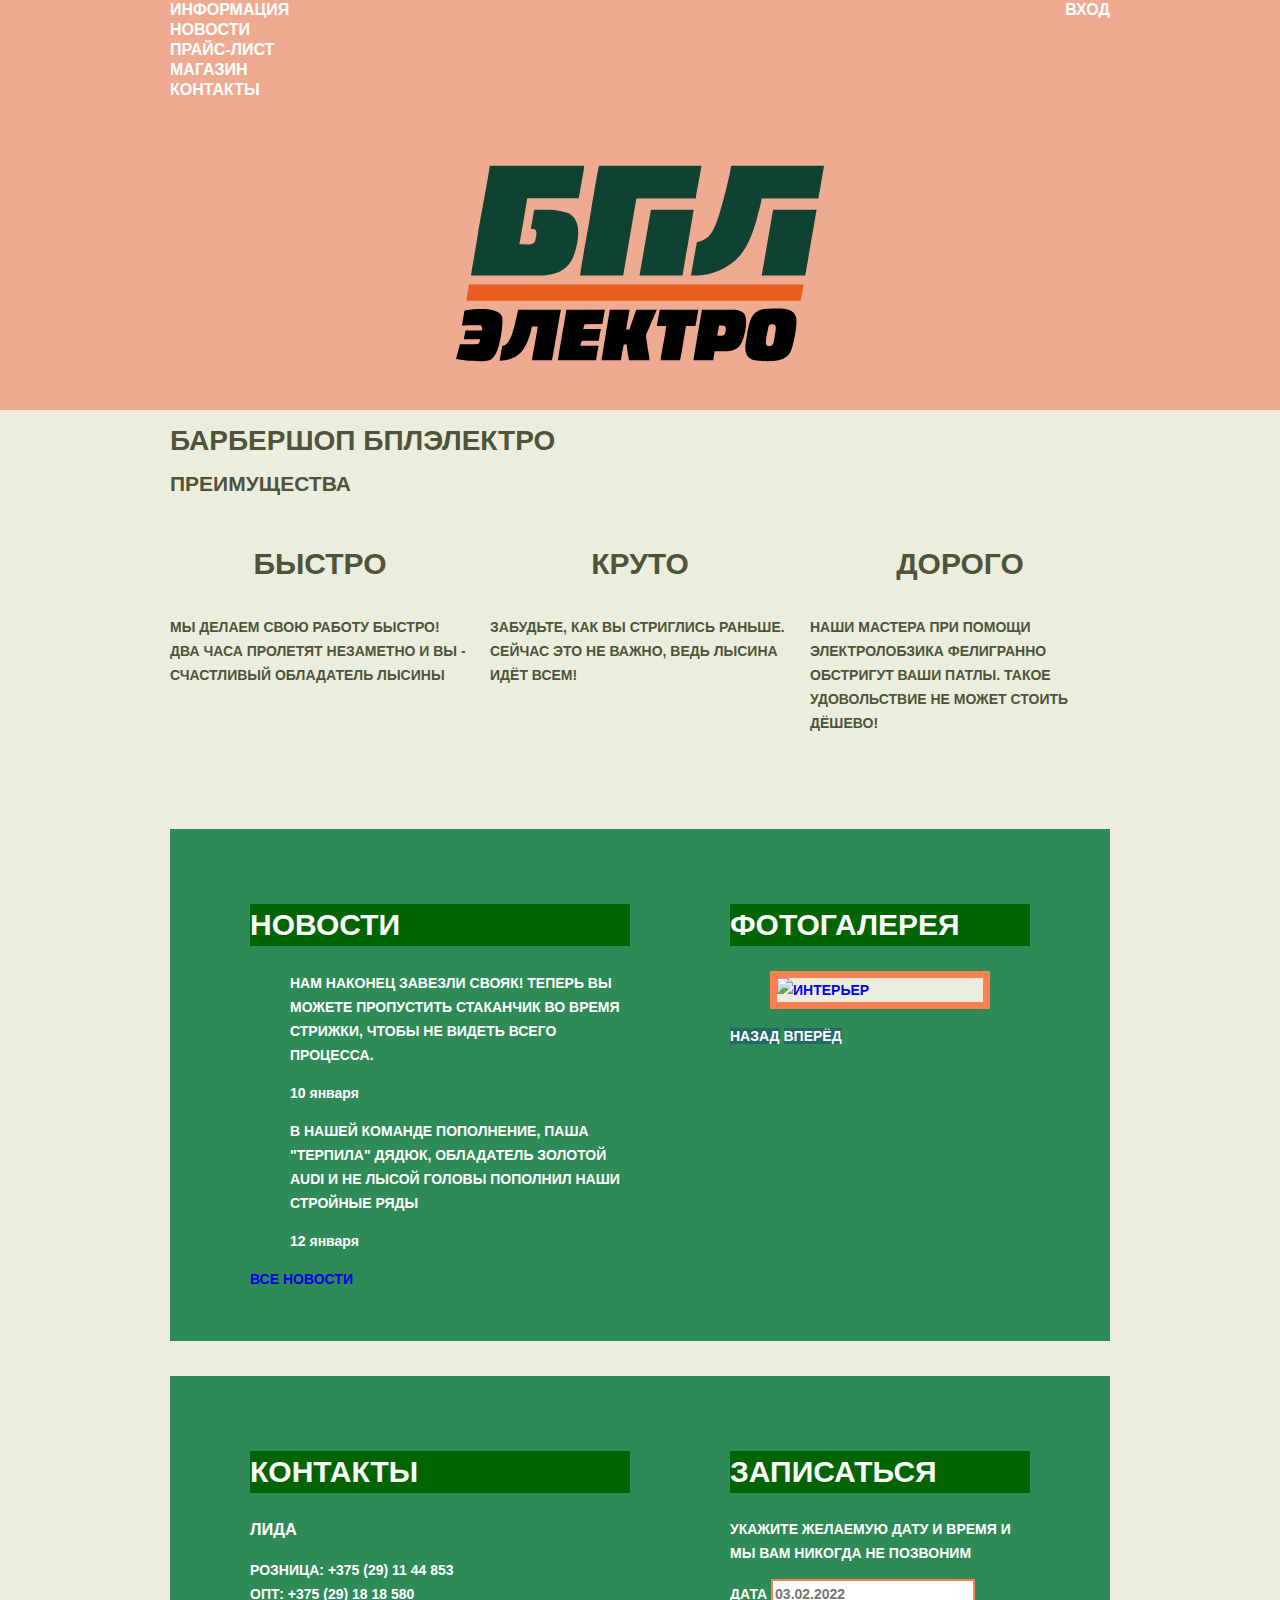
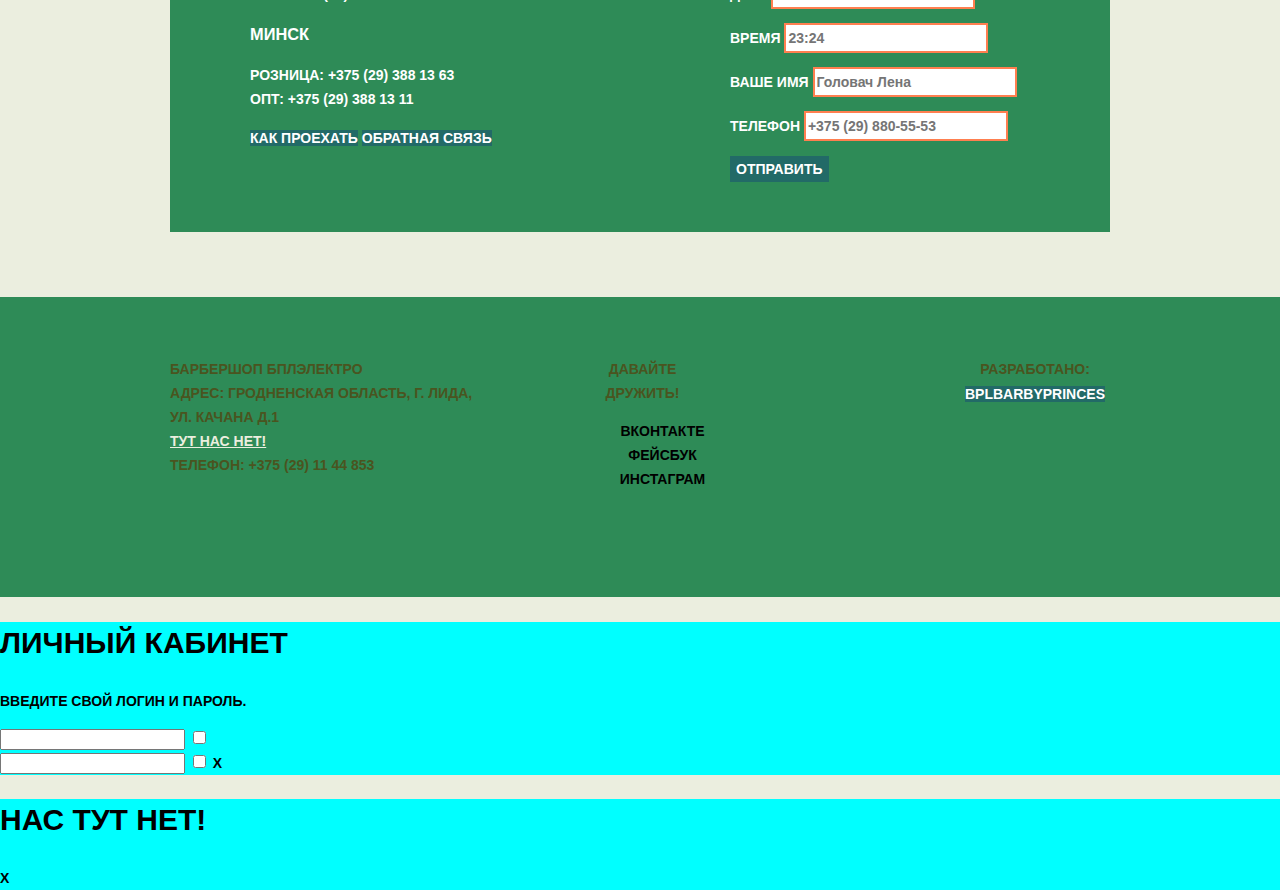
==== index.html @ 617c34a1 "Разместил объекты по сетке" ====
<!DOCTYPE html>
<html lang="en">
<head>
    <meta charset="UTF-8">
    <meta name="viewport" content="width=device-width, initial-scale=1, maximum-scale=1">
    <title>Барбершоп "БПЛэлектро"</title>
    <link rel="stylesheet" href="css/style.css">
</head>
<body>
  <header class="main-header">
   <nav class="main-navigation">
       <a class="main-header-logo">
           <img src="img/bpl_logo.svg" alt="Логотип барбершопа БПЛэлектро">
       </a>
       <div class="main-navigation-wrapper">
           <div class="container">
            <ul class="site-navigation">
           <li><a href="info.html">Информация</a></li>
           <li><a href="news.html">Новости</a></li>
           <li><a href="price.html">Прайс-лист</a></li>
           <li><a href="catalog.html">Магазин</a></li>
           <li><a href="contacts.html">Контакты</a></li>
       </ul>
            <ul class="user-navigation">
           <li class="login-link">
               <a class="login-link" href="login.html">Вход</a>
           </li>
       </ul>
           </div>
       </div>
   </nav>
  </header>
  <main class="container">

      <h1 class="visually-hidden">Барбершоп БПЛэлектро</h1>

      <section class="features">
          <h2 class="visually-hidden">Преимущества</h2>
          <ul   class="features-list">
              <li   class="feature-item">
                  <h3>Быстро</h3>
                  <p>Мы делаем свою работу быстро! Два часа пролетят незаметно и вы - счастливый обладатель
                  лысины</p>
              </li>
              <li class="feature-item">
                  <h3>Круто</h3>
                  <p>Забудьте, как вы стриглись раньше. Сейчас это не важно, ведь лысина идёт всем!</p>
              </li>
              <li class="feature-item">
                  <h3>Дорого</h3>
                  <p>Наши мастера при помощи электролобзика фелигранно обстригут ваши патлы.
                  Такое удовольствие не может стоить дёшево!</p>
              </li>
          </ul>
      </section>
      <div class="index-columns">
      <section class="news">
          <h2>Новости</h2>
          <ul class="news-list">
              <li class="news-item">
                 <p>Нам наконец завезли Свояк! Теперь вы можете пропустить стаканчик во
                  время стрижки, чтобы не видеть всего процесса.</p>
                  <time datetime="2022-01-10">10 января</time>
              </li>
              <li class="news-item">
                  <p>В нашей команде пополнение, Паша "Терпила" Дядюк, обладатель золотой Audi
                  и не лысой головы пополнил наши стройные ряды</p>
                  <time datetime="2022-01-12">12 января</time>
              </li>
          </ul>
          <a class="Button" href="news.html">Все новости</a>
      </section>
      <section class="gallery">
          <h2>Фотогалерея</h2>
          <figure class="gallery-content">
              <a href="#"><img src="img/studio.jpg" width="286" height="164" alt="Интерьер"></a>
          </figure>
          <span class="button gallery-button gallery-button-back">Назад</span>
          <span class="button gallery-button gallery-button-next">Вперёд</span>
      </section>
      </div>
      <div class="index-columns">
      <section class="contacts">
          <h2>Контакты</h2>
          <p>
          <h3>Лида</h3>
              Розница: +375 (29) 11 44 853<br>
              Опт: +375 (29) 18 18 580
          </p>
          <p>
          <h3>Минск</h3>
              Розница: +375 (29) 388 13 63<br>
              Опт: +375 (29) 388 13 11
          </p>
          <a class="button" href="map.html">Как проехать</a>
          <a class="button" href="contacts.html">Обратная связь</a>
      </section>
      <section class="appointment">
          <h2>Записаться</h2>
          <p class="appointment-info">Укажите желаемую дату и время и мы вам никогда не позвоним</p>
          <form class="appointment-form" action="https://echo.bplelektro.by" method="post">
              <p class="appointment-item">
                  <label for="appointment-date">Дата</label>
                  <input id="appointment-date" type="text" name="date" value="" placeholder="03.02.2022">
              </p>
              <p class="appointment-item">
                  <label for="appointment-time">Время</label>
                  <input id="appointment-time" type="text" name="time" value="" placeholder="23:24">
              </p>
              <p class="appointment-item">
                  <label for="appointment-name">Ваше имя</label>
                  <input id="appointment-name" type="text" name="name" value="" placeholder="Головач Лена">
              </p>
              <p class="appointment-phone">
                  <label for="appointment-phone">Телефон</label>
                  <input id="appointment-phone" type="tel" name="phone" value="" placeholder="+375 (29) 880-55-53">
              </p>
              <button class="button" type="submit">Отправить</button>
          </form>
      </section>
      </div>
  </main>
  <footer class="main-footer">
      <div class="container">
        <p class="footer-contacts">
          Барбершоп БПЛэлектро
          <br> Адрес: Гродненская область, г. Лида, ул. Качана д.1
          <br>
          <a href="map.html">Тут нас нет!</a>
          <br> Телефон: +375 (29) 11 44 853
      </p>
        <div class="footer-social">
          <b>Давайте дружить!</b>
          <ul>
              <li>
                  <a class="social-button" href="#">Вконтакте</a>
              </li>
              <li>
                  <a class="social-button" href="#">Фейсбук</a>
              </li>
              <li>
                  <a class="social-button" href="#">Инстаграм</a>
              </li>
          </ul>
      </div>
        <p class="footer-copyright">
          <b>Разработано:</b>
          <a class="button" href="https://bplelektro.by">BPLBarbyPrinces</a>
      </p>
      </div>
  </footer>

  <section class="modal modal-login">
      <h2>Личный кабинет</h2>
      <p>Введите свой логин и пароль.</p>
      <input class="login-form">
      <input type="checkbox"><br>
      <input class="login-form">
      <input type="checkbox">
      <span class="modal-close">x</span>

  </section>

  <section class="modal modal-map">
      <h2 class="visually-hidden">Нас тут нет!</h2>
      <span class="modal-close">x</span>
  </section>
</body>

</html>
---- css/style.css ----
/* #4F5439 #EBEEDF #C6D490 #4A5420 #96A16D */

body{
    background: #EBEEDF;
    width: 100%;
    margin: 0;
    padding: 0;
    line-height: 24px;
    font-weight: 700;
    font-family: "Monserat", sans-serif;
    font-size: 14px;
    text-transform: uppercase;
    color: #4F5439;
}
a{
    text-decoration: none;
}
.button{
    font:inherit;

    text-align: center;
    color: white;
    vertical-align: middle;
    text-transform: uppercase;

    background-color: #226a67;
    border: none;
}
.button:hover,
.button:focus,
.button:active{
    background-color: #a75358 ;
}
.main-navigation{
    font-size: 16px;
    line-height: 20px;
    color: white;
    background-color: #efab92;
}
.site-navigation,
.user-navigation{
    list-style: none;
}
.site-navigation a,
.user-navigation a{
color: white;
}

.site-navigation a:hover,
.site-navigation a:focus,
.user-navigation a:hover,
.user-navigation a:focus{
    background-color: #4A5420;
    color: white;
}

.features-list{
    list-style: none;
}

.feature-item h3{
    text-align: center;
}

.feature-item h3{
    font-size: 30px;
    line-height: 42px;
}
.index-columns{
    color: white;
    background-color: seagreen;
}

.index-columns h2 {
    background-color: darkgreen;
    font-size: 30px;
    line-height: 42px;
}
.news-list{
    list-style: none;
}

.news-item time{
    text-transform: none;
}

.gallery-content{
    background-color: #EBEEDF;
    border: 7px solid coral;
}

.appointment input{
    font: inherit;

    background-color: white;
    border: 2px solid coral;
}

.appointment-item input:focus{
    border-color: greenyellow;
}

.main-footer{
    color: #4A5420;
    background-color: seagreen;
}

.footer-contacts a{
    color: #EBEEDF;
    text-decoration: underline;
}
.footer-contacts a:hover,
.footer-contacts a:focus{
    text-decoration: none;
}

.footer-social{
    text-align: center;
}
.footer-social ul {
    list-style: none;
}
.social-button{
    color: black;
}
.footer-copyright{
    text-align: center;
}

.footer-copyright .button:hover,
.footer-copyright .button:focus{
    color: black;
    background-color: white;
}

.modal{
    color: black;
    background-color: aqua;
}
.modal h2{
    font-size: 30px;
    line-height: 42px;
}
.login-form input[type="text"],
.login-form input[type="password"]{
    font: inherit;
    color: black;
    text-transform: uppercase;
    background-color: #4A5420;
    border: 2px solid #a75358;
}
.login-form input:focus{
    border-color: #a75358;
}
.inner-page{
    color: #226a67;
    background-color: darkseagreen;
}
.page-title {
    font-size: 30px;
    line-height: 42px;
}
.breadcrumbs{
    list-style: none;
}
.breadcrumbs a{
    color: #a75358;
}

.breadcrumbs a:hover,
.breadcrumbs a:focus {
    text-decoration: underline;
}

.breadcrumbs-current{
    color: orange;
}
.filter fieldset{
    border: none;
}
.filter legend{
    font-size: 22px;
    line-height: 30px;
}
.filter ul{
    list-style: none;
    line-height: 18px;
}
.filter-input:hover + label,
.filter-input:focus +label {
    color: coral;
}

.filter-input:disabled + label{
    color: #e6e6e6;
    opacity: 0.5;
}
.catalog-list{
    list-style: none;
}
.catalog-item{
    background-color: orange;
    box-shadow: 0 0 10px rgba(0,0,0,0.1);
}
.catalog-item:hover{
    box-shadow: 0 0 10px rgba(0,0,0,0.2);
}
.catalog-item a{
    color: #EBEEDF;
}
.catalog-item h3{
    font-size: 14px;
    line-height: 18px;
}
.catalog-category{
    text-transform: none;
}
.catalog-item-price b{
    font-size: 14px;
    line-height: 20px;
    text-align: center;
    background-color: #eeeeee;
}
.catalog-item-price .button{
    line-height: 20px;
}
.pagination-list{
    list-style: none;
}
.pagination-item a{
    color: black;
    background-color: orange;
}
.pagination-item a:hover,
.pagination-item a:focus,
.pagination-item a:active{
    background-color: black;
    color: #eeeeee;
}
.pagination-item-current a{
    color: #eeeeee;
    background-color: #226a67;
}
.pagination-item-current a:hover,
.pagination-item-current a:focus,
.pagination-item-current a:active{
    color: white;
    background-color: orange;
}

.product-photo-preview{
    list-style: none;
}
.product-photo-preview li,
.product-photo-full{
    box-shadow: 0 0 10px 2px rgba(0,0,0,0.1);
}
.product-article{
    text-align: right;
}
.product-price b{
    line-height: 20px;
    text-align: center;
    background-color: #226a67;
    color: white;
}
.product-info h3{
    font-size: 24px;
    line-height: 30px;
}
.product-info ul{
    list-style: none;
}

/* Сеточные стили */
.main-header-logo{
    order: 2;
    width: 368px;
    height: 250px;
    /*display: block;*/
}

.site-navigation{
    margin:0;
    padding: 0;
    list-style: none;
    min-height: 70px;
}
.user-navigation{
    margin:0;
    padding: 0;
    list-style: none;
    min-height: 70px;
}
.main-navigation{
    display: flex;
    flex-direction: column;
    align-items: center;
}
.main-navigation-wrapper{
    width: 100%;
    margin-bottom: 60px;
    min-height: 70px;
    background-color: black;
    background-color: transparent;
}
.container{
    width: 940px;
    margin: 0 auto;
    padding: 0 10px;
}
.main-navigation-wrapper .container{
    display: flex;
    justify-content: space-between;
}
.features-list{
    display: flex;
    justify-content: space-between;
    margin: 0;
    padding: 0;

    min-height: 170px;
}
.feature-item{
    width: 300px;

    min-height: 170px;
}
.features{
    margin-bottom: 80px;
}
.index-columns{
    display: flex;
    justify-content: space-between;
    padding: 50px 80px;
    margin-bottom: 35px;
}
.news{
    width: 380px;

    min-height: 315px;
}
.gallery{
    width: 300px;
    min-height: 315px;
}
.contacts{
    width: 380px;
    min-height: 295px;
}
.appointment{
    width: 300px;
    min-height: 340px;
}
.main-footer{
    padding: 60px 0;
    margin-top: 65px;
    min-height: 180px;
}
.main-footer .container{
    display: flex;
}
.footer-contacts{
    width: 320px;
    margin: 0;
    min-height: 100px;
    margin-right: 80px;
}
.footer-social{
    width: 145px;
    min-height: 100px;
}
.footer-copyright{
    width: 150px;
    margin: 0;
    margin-left: auto;
    min-height: 100px;
}
/*Каталог*/
.inner-page .main-header{
    margin-bottom: 50px;
    background-color: #efab92;
    min-height: 70px;
}
.inner-page .main-navigation{
    align-items: flex-start;
    flex-direction: row;
    min-height: 70px;
}
.inner-page .user-navigation{
    margin-left: auto;
}
.inner-page .main-header-logo{
    order: 0;
    width: 111px;
    height: 24px;
    padding: 23px 20px;
}
.page-title{
    margin: 0;
    margin-bottom: 15px;
    padding: 0;

    min-height: 42px;
}
.breadcrumbs{
    padding: 0;
    margin: 0;
    margin-bottom: 50px;

    min-height: 24px;
}
.filters{
    width: 180px;
    min-height: 687px;
}
.catalog{
    width: 700px;
}

/*Карточка товара*/
.inner-page{

}
.product-photos{
    width: 400px;
    min-height: 677px;
}

.product-info{
    width: 390px;
    min-height: 667px;
}
.catalog-columns{
    display: flex;
    justify-content: space-between;
}
.catalog-item{
    width: 220px;
    margin-bottom:20px;
    margin-right: 20px;
    min-height: 285px;
    box-shadow: inset 0 0 0 2px purple;
}
.catalog-item:nth-child(3n){
    margin-right: 0;
}
.catalog-list{
    display: flex;
    flex-wrap: wrap;
    padding: 0;
    margin: 0;
    margin-bottom: 25px;
    list-style: none;
}
.pagination-list{
    padding: 0;
    margin: 0;
    list-style: none;
    min-height: 47px;
}
.inner-page .main-footer{
    margin-top: 45px;
}
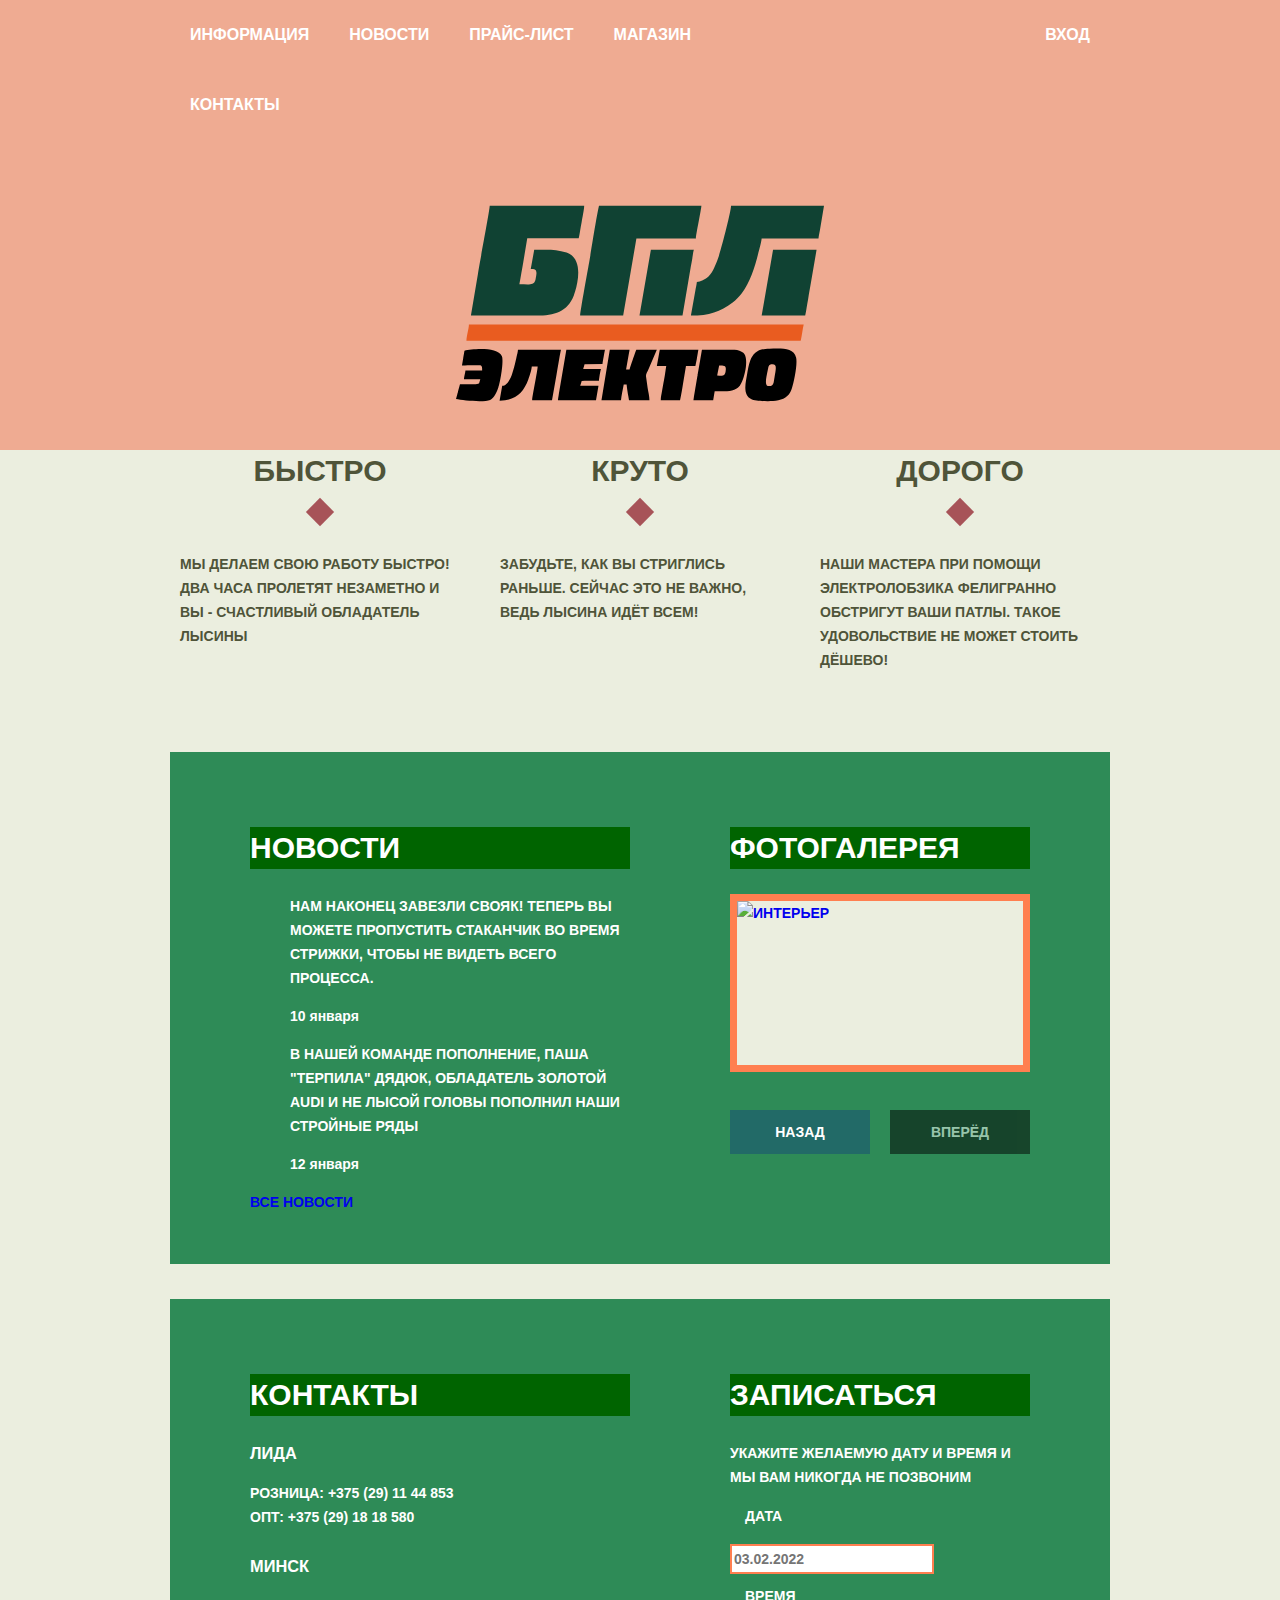
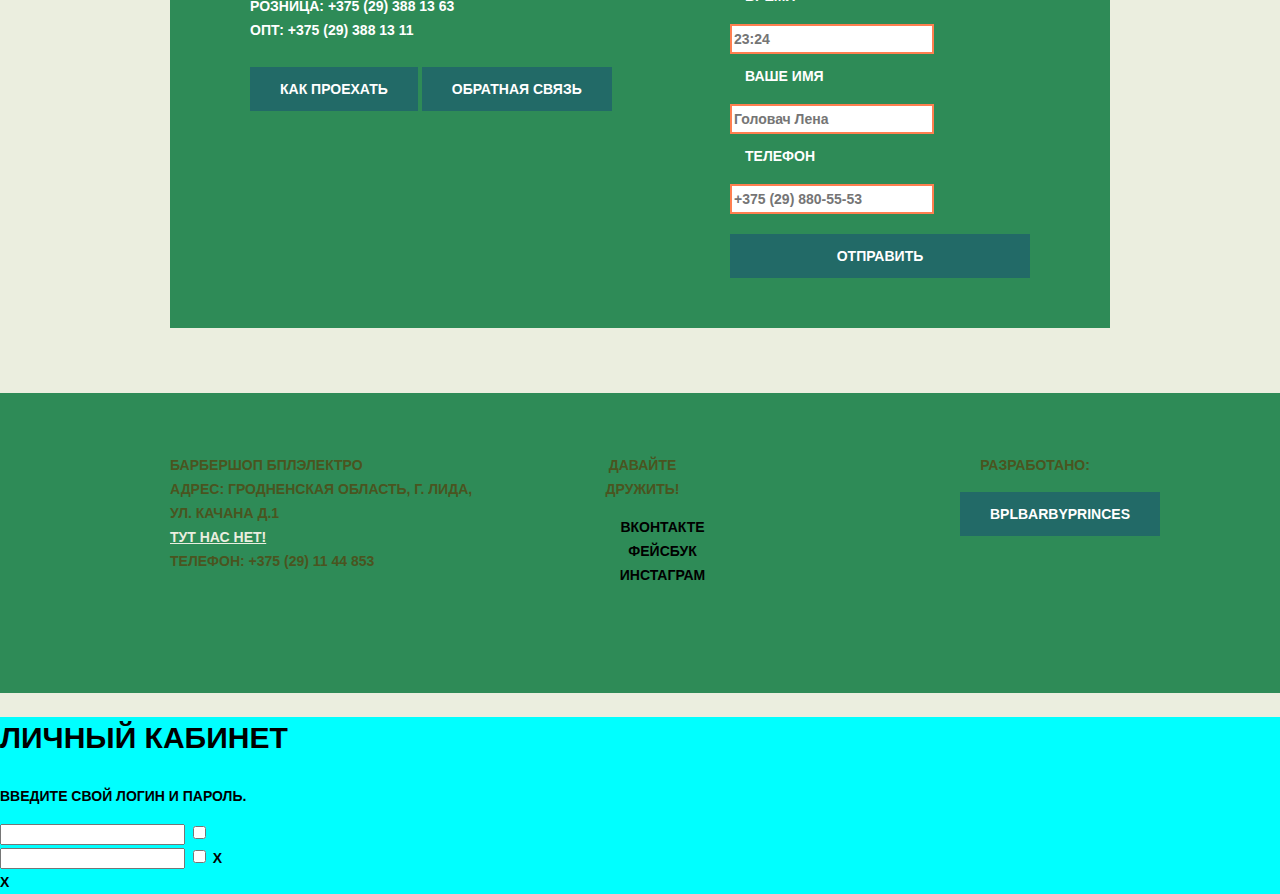
==== commit 90807fd2: "Доработал главную страницу" ====
--- a/index.html
+++ b/index.html
@@ -72,11 +72,13 @@
       </section>
       <section class="gallery">
           <h2>Фотогалерея</h2>
+          <div class="gallery-container">
           <figure class="gallery-content">
               <a href="#"><img src="img/studio.jpg" width="286" height="164" alt="Интерьер"></a>
           </figure>
-          <span class="button gallery-button gallery-button-back">Назад</span>
-          <span class="button gallery-button gallery-button-next">Вперёд</span>
+          <button class="button gallery-button gallery-button-back">Назад</button>
+          <button class="button gallery-button gallery-button-next" disabled>Вперёд</button>
+          </div>
       </section>
       </div>
       <div class="index-columns">
@@ -111,7 +113,7 @@
                   <label for="appointment-name">Ваше имя</label>
                   <input id="appointment-name" type="text" name="name" value="" placeholder="Головач Лена">
               </p>
-              <p class="appointment-phone">
+              <p class="appointment-item">
                   <label for="appointment-phone">Телефон</label>
                   <input id="appointment-phone" type="tel" name="phone" value="" placeholder="+375 (29) 880-55-53">
               </p>
--- a/css/style.css
+++ b/css/style.css
@@ -16,8 +16,10 @@
     text-decoration: none;
 }
 .button{
+    display: inline-block;
+    margin-right: 16px;
+    padding: 10px 30px;
     font:inherit;
-
     text-align: center;
     color: white;
     vertical-align: middle;
@@ -25,6 +27,12 @@
 
     background-color: #226a67;
     border: none;
+}
+.button.disabled,
+.button:disabled{
+    cursor: default;
+    opacity: 0.5;
+    background-color: black;
 }
 .button:hover,
 .button:focus,
@@ -41,8 +49,20 @@
 .user-navigation{
     list-style: none;
 }
+.site-navigation{
+    display: flex;
+    flex-wrap: wrap;
+    width: 620px;
+}
+.user-navigation{
+    display: flex;
+    max-width: 140px;
+}
 .site-navigation a,
 .user-navigation a{
+    display: block;
+    padding: 25px 20px;
+    vertical-align: middle;
 color: white;
 }
 
@@ -63,8 +83,25 @@
 }
 
 .feature-item h3{
+    position: relative;
+    margin: 0;
+    margin-bottom: 60px;
     font-size: 30px;
     line-height: 42px;
+}
+.feature-item h3::after{
+    content: "";
+    position: absolute;
+    bottom: -30px;
+    left: 50%;
+    width: 20px;
+    height: 20px;
+    margin-left: -10px;
+    background-color: #a75358;
+    transform: rotate(45deg);
+}
+.feature-item p{
+    margin: 0 10px;
 }
 .index-columns{
     color: white;
@@ -83,11 +120,31 @@
 .news-item time{
     text-transform: none;
 }
-
+.gallery-container{
+    position: relative;
+    height: 260px;
+}
 .gallery-content{
+    width: 286px;
+    height: 164px;
+    margin: 0;
     background-color: #EBEEDF;
     border: 7px solid coral;
 }
+.gallery-button{
+    box-sizing: border-box;
+    position: absolute;
+    bottom: 0;
+    width: 140px;
+    margin: 0;
+}
+.gallery-button-back{
+    left: 0;
+}
+.gallery-button-next{
+    right: 0;
+}
+
 
 .appointment input{
     font: inherit;
@@ -289,6 +346,7 @@
 .user-navigation{
     margin:0;
     padding: 0;
+    display: flex;
     list-style: none;
     min-height: 70px;
 }
@@ -296,6 +354,11 @@
     display: flex;
     flex-direction: column;
     align-items: center;
+}
+.site-navigation a,
+.user-navigation a{
+
+    color: white;
 }
 .main-navigation-wrapper{
     width: 100%;
@@ -348,9 +411,44 @@
     width: 380px;
     min-height: 295px;
 }
+.contacts p{
+    margin: 0;
+    margin-bottom: 25px;
+}
+.contacts .button{
+    margin: 0;
+}
 .appointment{
     width: 300px;
     min-height: 340px;
+}
+.appointment-info{
+    margin: 0;
+    margin-bottom: 15px;
+}
+.appointment-form{
+    display: flex;
+    flex-wrap: wrap;
+    justify-content: space-between;
+}
+.appointment-item{
+    width: 150px;
+    margin: 0;
+    margin-right: 5px;
+    margin-bottom: 10px;
+}
+.appointment-item label{
+    display: block;
+    margin-bottom:  9px;
+    margin-left: 15px;
+    padding-right: 15px;
+    padding-bottom: 7px;
+}
+.appointment .button{
+    display: block;
+    width: 100%;
+    margin-top: 10px;
+    margin-right: 0;
 }
 .main-footer{
     padding: 60px 0;
@@ -376,6 +474,11 @@
     margin-left: auto;
     min-height: 100px;
 }
+.footer-copyright b{
+    display: block;
+    margin-bottom: 15px;
+}
+
 /*Каталог*/
 .inner-page .main-header{
     margin-bottom: 50px;
@@ -462,3 +565,18 @@
 .inner-page .main-footer{
     margin-top: 45px;
 }
+.visually-hidden:not(:focus):not(:active),
+input[type="checkbox"].visually-hidden,
+input[type="radio"].visually-hidden{
+    position: absolute;
+
+    width: 1px;
+    height: 1px;
+    margin: -1px;
+    border: 0;
+    padding: 0;
+
+    clip-path: inset(100%);
+    clip: rect(0 0 0 0);
+    overflow: hidden;
+}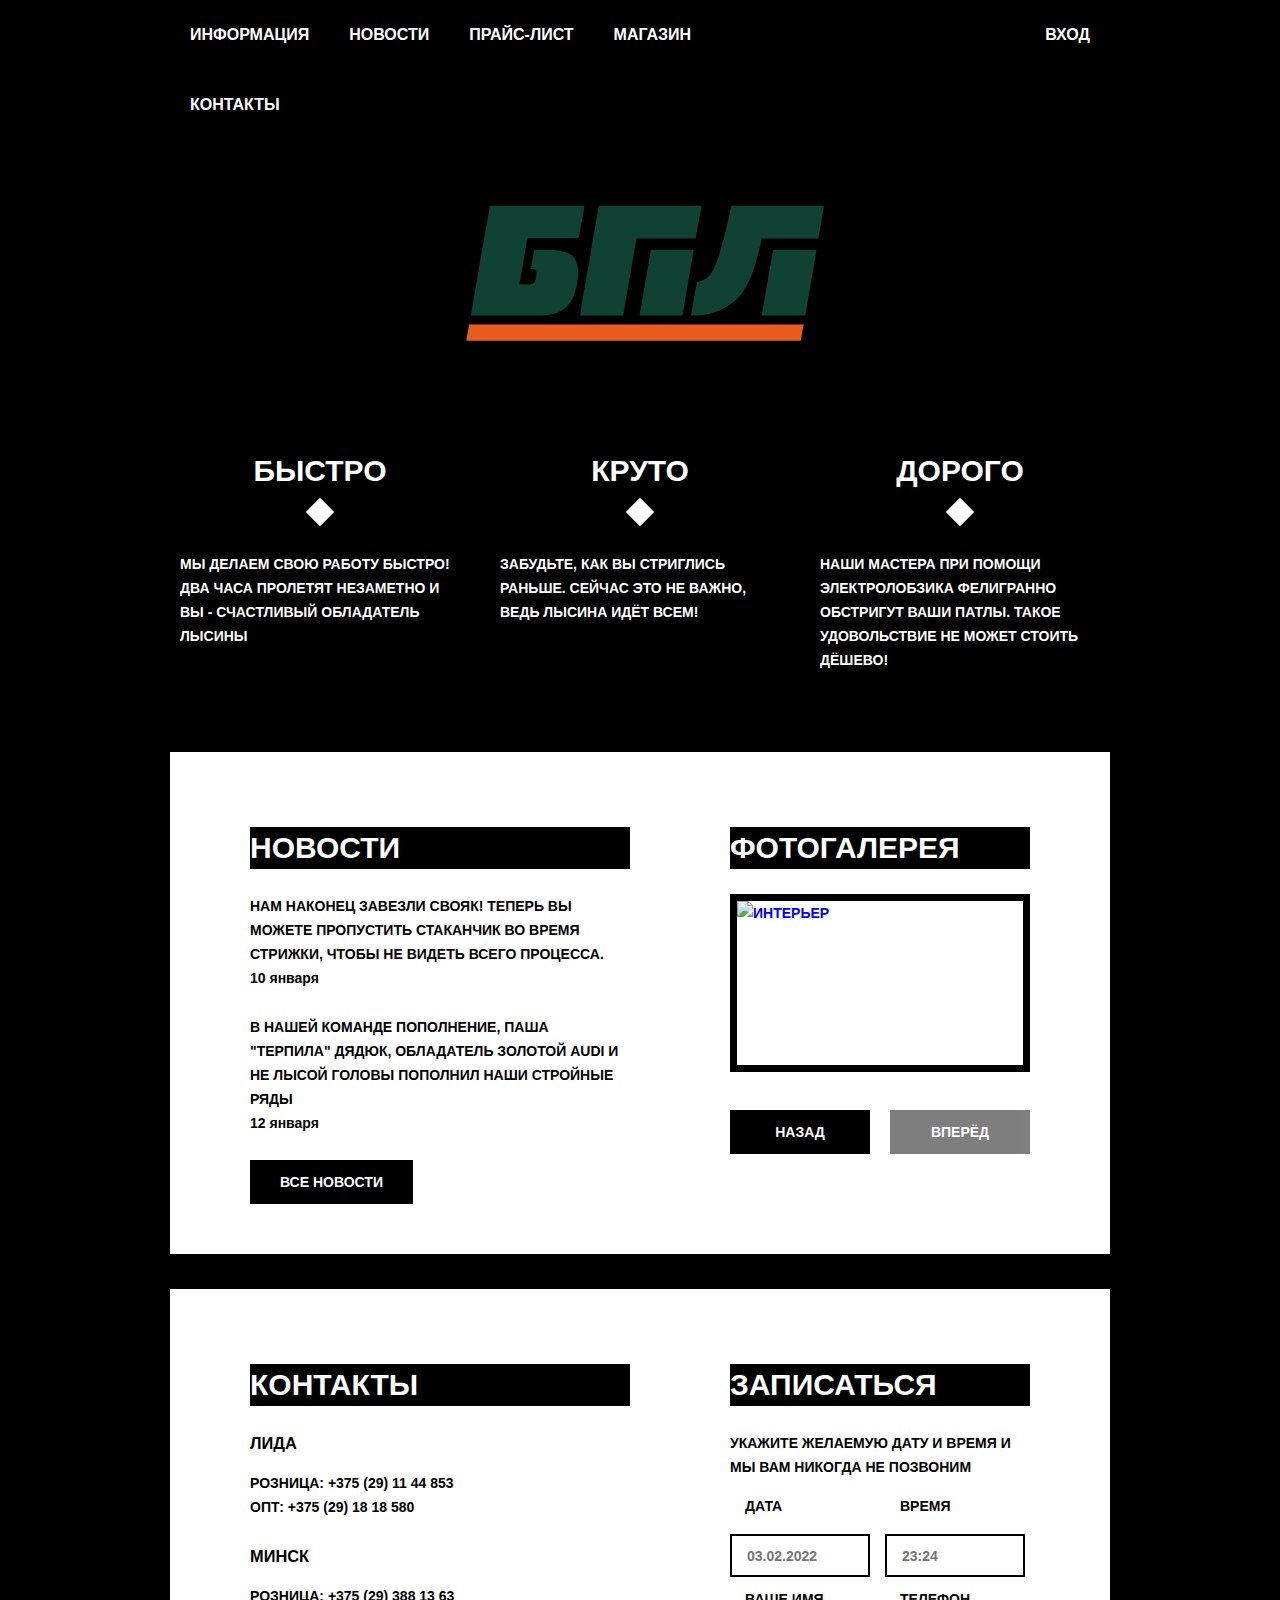
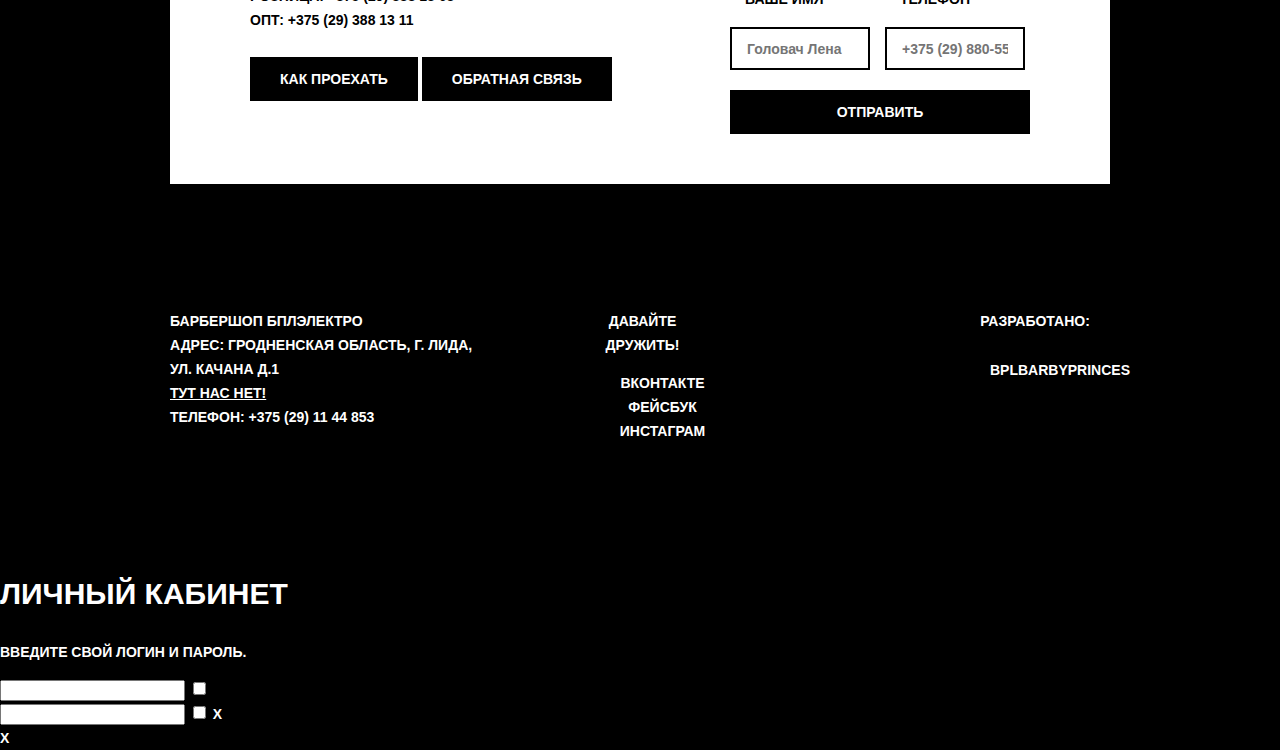
==== commit 0f43462c: "Доработал декорации страниц. Изменил цвета. Нашёл некоторые косяки в коде и исправил их" ====
--- a/index.html
+++ b/index.html
@@ -68,7 +68,7 @@
                   <time datetime="2022-01-12">12 января</time>
               </li>
           </ul>
-          <a class="Button" href="news.html">Все новости</a>
+          <a class="button" href="news.html">Все новости</a>
       </section>
       <section class="gallery">
           <h2>Фотогалерея</h2>
--- a/css/style.css
+++ b/css/style.css
@@ -1,7 +1,7 @@
 /* #4F5439 #EBEEDF #C6D490 #4A5420 #96A16D */
 
 body{
-    background: #EBEEDF;
+    background: black;
     width: 100%;
     margin: 0;
     padding: 0;
@@ -10,7 +10,7 @@
     font-family: "Monserat", sans-serif;
     font-size: 14px;
     text-transform: uppercase;
-    color: #4F5439;
+    color: black;
 }
 a{
     text-decoration: none;
@@ -25,7 +25,7 @@
     vertical-align: middle;
     text-transform: uppercase;
 
-    background-color: #226a67;
+    background-color: black;
     border: none;
 }
 .button.disabled,
@@ -37,13 +37,14 @@
 .button:hover,
 .button:focus,
 .button:active{
-    background-color: #a75358 ;
+    background-color: saddlebrown ;
+    color: white;
 }
 .main-navigation{
     font-size: 16px;
     line-height: 20px;
     color: white;
-    background-color: #efab92;
+    background-color: black;
 }
 .site-navigation,
 .user-navigation{
@@ -70,7 +71,7 @@
 .site-navigation a:focus,
 .user-navigation a:hover,
 .user-navigation a:focus{
-    background-color: #4A5420;
+    background-color: black;
     color: white;
 }
 
@@ -88,6 +89,7 @@
     margin-bottom: 60px;
     font-size: 30px;
     line-height: 42px;
+    color: white;
 }
 .feature-item h3::after{
     content: "";
@@ -97,26 +99,38 @@
     width: 20px;
     height: 20px;
     margin-left: -10px;
-    background-color: #a75358;
+    background-color: white;
     transform: rotate(45deg);
 }
 .feature-item p{
     margin: 0 10px;
+    color: white;
 }
 .index-columns{
     color: white;
-    background-color: seagreen;
+    background-color: white;
 }
 
 .index-columns h2 {
-    background-color: darkgreen;
+    background-color: black;
+    color: white;
     font-size: 30px;
     line-height: 42px;
 }
 .news-list{
-    list-style: none;
-}
-
+    margin: 0;
+    margin-bottom: 25px;
+    padding: 0;
+    list-style: none;
+}
+
+.news-item {
+    margin-bottom: 25px;
+}
+.news-item p{
+    margin: 0;
+    color: black;
+}
 .news-item time{
     text-transform: none;
 }
@@ -128,8 +142,8 @@
     width: 286px;
     height: 164px;
     margin: 0;
-    background-color: #EBEEDF;
-    border: 7px solid coral;
+    background-color: white;
+    border: 7px solid black;
 }
 .gallery-button{
     box-sizing: border-box;
@@ -150,20 +164,20 @@
     font: inherit;
 
     background-color: white;
-    border: 2px solid coral;
+    border: 2px solid black;
 }
 
 .appointment-item input:focus{
-    border-color: greenyellow;
+    border-color: black;
 }
 
 .main-footer{
-    color: #4A5420;
-    background-color: seagreen;
+    color: white;
+    background-color: black;
 }
 
 .footer-contacts a{
-    color: #EBEEDF;
+    color: white;
     text-decoration: underline;
 }
 .footer-contacts a:hover,
@@ -178,7 +192,7 @@
     list-style: none;
 }
 .social-button{
-    color: black;
+    color: white;
 }
 .footer-copyright{
     text-align: center;
@@ -191,8 +205,8 @@
 }
 
 .modal{
-    color: black;
-    background-color: aqua;
+    color: white;
+    background-color: black;
 }
 .modal h2{
     font-size: 30px;
@@ -203,15 +217,15 @@
     font: inherit;
     color: black;
     text-transform: uppercase;
-    background-color: #4A5420;
-    border: 2px solid #a75358;
+    background-color: white;
+    border: 2px solid white;
 }
 .login-form input:focus{
     border-color: #a75358;
 }
 .inner-page{
-    color: #226a67;
-    background-color: darkseagreen;
+    color: white;
+    background-color: white;
 }
 .page-title {
     font-size: 30px;
@@ -221,7 +235,7 @@
     list-style: none;
 }
 .breadcrumbs a{
-    color: #a75358;
+    color: black;
 }
 
 .breadcrumbs a:hover,
@@ -230,7 +244,8 @@
 }
 
 .breadcrumbs-current{
-    color: orange;
+    color: black;
+    font-weight: 800;
 }
 .filter fieldset{
     border: none;
@@ -238,6 +253,7 @@
 .filter legend{
     font-size: 22px;
     line-height: 30px;
+    color: black;
 }
 .filter ul{
     list-style: none;
@@ -245,48 +261,85 @@
 }
 .filter-input:hover + label,
 .filter-input:focus +label {
-    color: coral;
+    color: white;
+    background-color: black;
 }
 
 .filter-input:disabled + label{
-    color: #e6e6e6;
+    color: black;
     opacity: 0.5;
 }
 .catalog-list{
     list-style: none;
 }
 .catalog-item{
-    background-color: orange;
-    box-shadow: 0 0 10px rgba(0,0,0,0.1);
+    background-color: white;
+    box-shadow: 0 0 10px rgba(0,0,0,0.3);
 }
 .catalog-item:hover{
-    box-shadow: 0 0 10px rgba(0,0,0,0.2);
+    box-shadow: 0 0 10px rgba(0,0,0,0.4);
 }
 .catalog-item a{
-    color: #EBEEDF;
+    display: flex;
+    flex-direction: column;
+    color: black;
+
 }
 .catalog-item h3{
+    order: 1;
     font-size: 14px;
     line-height: 18px;
 }
 .catalog-category{
+    display: block;
     text-transform: none;
 }
+.catalog-item-image{
+    width: 220px;
+    height: 165px;
+    margin: 0;
+}
+.catalog-item-price{
+    display: flex;
+    margin: 15px;
+    margin-top: 0;
+}
 .catalog-item-price b{
+    width: 112px;
+    padding: 13px 25px 11px;
     font-size: 14px;
     line-height: 20px;
     text-align: center;
-    background-color: #eeeeee;
+    background-color: black;
 }
 .catalog-item-price .button{
+    width: 50px;
+    padding: 13px 18px 11px;
+    margin-right: 0;
     line-height: 20px;
+    color: white;
+}
+.catalog-item-price .button:hover{
+    color: black;
 }
 .pagination-list{
-    list-style: none;
+    display: flex;
+    flex-wrap: wrap;
+    list-style: none;
+    padding: 0;
+    margin: 0;
+}
+.pagination-item{
+    margin-right: 5px;
+}
+.pagination-item:last-child{
+    margin-right: 0;
 }
 .pagination-item a{
-    color: black;
-    background-color: orange;
+    display: block;
+    padding: 10px 19px;
+    color: white;
+    background-color: black;
 }
 .pagination-item a:hover,
 .pagination-item a:focus,
@@ -295,14 +348,15 @@
     color: #eeeeee;
 }
 .pagination-item-current a{
-    color: #eeeeee;
-    background-color: #226a67;
+    color: black;
+    background-color: white;
+    border: 2px solid black;
 }
 .pagination-item-current a:hover,
 .pagination-item-current a:focus,
 .pagination-item-current a:active{
     color: white;
-    background-color: orange;
+    background-color: black;
 }
 
 .product-photo-preview{
@@ -318,8 +372,8 @@
 .product-price b{
     line-height: 20px;
     text-align: center;
-    background-color: #226a67;
-    color: white;
+    background-color: black;
+    color: black;
 }
 .product-info h3{
     font-size: 24px;
@@ -364,7 +418,7 @@
     width: 100%;
     margin-bottom: 60px;
     min-height: 70px;
-    background-color: black;
+    background-color: white;
     background-color: transparent;
 }
 .container{
@@ -397,6 +451,7 @@
     justify-content: space-between;
     padding: 50px 80px;
     margin-bottom: 35px;
+    color: black;
 }
 .news{
     width: 380px;
@@ -432,10 +487,15 @@
     justify-content: space-between;
 }
 .appointment-item{
-    width: 150px;
+    width: 140px;
     margin: 0;
     margin-right: 5px;
     margin-bottom: 10px;
+}
+.appointment-item input{
+    box-sizing: border-box;
+    width: 140px;
+    padding:8px 15px 7px 15px;
 }
 .appointment-item label{
     display: block;
@@ -482,7 +542,7 @@
 /*Каталог*/
 .inner-page .main-header{
     margin-bottom: 50px;
-    background-color: #efab92;
+    background-color: white;
     min-height: 70px;
 }
 .inner-page .main-navigation{
@@ -503,28 +563,148 @@
     margin: 0;
     margin-bottom: 15px;
     padding: 0;
-
+    color: black;
     min-height: 42px;
 }
 .breadcrumbs{
+    display:flex;
+    justify-content: flex-start;
+    flex-wrap: wrap;
     padding: 0;
     margin: 0;
     margin-bottom: 50px;
 
     min-height: 24px;
+}
+.breadcrumbs li{
+    position: relative;
+    margin-right: 42px;
+}
+.breadcrumbs li::after{
+    content: "";
+
+    position: absolute;
+    top: 7px;
+    right: -25px;
+    width: 8px;
+    height: 8px;
+    background-color: black;
+
+    transform: rotate(45deg);
+}
+.breadcrumbs li:last-child{
+    margin-right: 0;
+}
+.breadcrumbs-current::after{
+    display: none;
 }
 .filters{
     width: 180px;
     min-height: 687px;
 }
+.filter fieldset{
+    padding: 0;
+    margin: 0;
+    margin-bottom: 30px;
+    border: none;
+}
+.filter fieldset:first-child{
+    margin-bottom: 35px;
+}
+.filter legend{
+    margin-bottom: 26px;
+    font-size: 24px;
+    line-height: 30px;
+}
+.filter ul{
+    padding: 0;
+    margin: 0;
+    list-style: none;
+    line-height: 18px;
+}
 .catalog{
     width: 700px;
 }
+.catalog-item a{
+    color: black;
+}
+
+.filter-option{
+    margin-bottom: 19px;
+    margin-left: 45px;
+}
+.filter-option label{
+    position: relative;
+    display: block;
+    cursor: pointer;
+    user-select: none;
+    color: black;
+}
+.filter-input-checkbox + label::before{
+    content: "";
+    position: absolute;
+
+    left: -42px;
+    top: 0;
+    width: 16px;
+    height: 16px;
+
+    border: 2px solid black;
+}
+.filter-input-checkbox:checked + label:after{
+    content: "";
+    position: absolute;
+    top: 4px;
+    left: -38px;
+    width: 12px;
+    height: 12px;
+    background-color: black;
+}
+.filter-input-radio + label::before{
+    content: "" ;
+    position: absolute;
+    left: -42px;
+    top: -1px;
+    width: 16px;
+    height: 16px;
+    border: 2px solid black;
+    border-radius: 50%;
+}
+.filter-input-radio + label::after{
+    content: "";
+    position: absolute;
+    top: 5px;
+    left: -36px;
+    width: 8px;
+    height: 8px;
+    background-color: black;
+    border-radius: 50%;
+}
 
 /*Карточка товара*/
 .inner-page{
 
 }
+.product-photo-preview{
+    display: flex;
+    padding: 0;
+    margin: 0;
+}
+.product-photo-preview li{
+    width: 140px;
+    height: 149px;
+    margin-left: 20px;
+}
+.product-photo-preview li:nth-child(3n){
+    margin-right: 0;
+}
+.product-photo-full{
+    width: 460px;
+    height: 498px;
+    margin: 0;
+    margin-bottom: 20px;
+}
+.product-
 .product-photos{
     width: 400px;
     min-height: 677px;
@@ -532,7 +712,51 @@
 
 .product-info{
     width: 390px;
-    min-height: 667px;
+    padding-top: 23px;
+}
+.product-info p{
+    margin:  0;
+}
+.product-info .product-price{
+    display: flex;
+    margin-bottom: 63px;
+}
+.product-price b{
+    width: 112px;
+    padding: 13px 36px 11px 36px;
+    line-height:  20px;
+    text-align: center;
+    background-color: white;
+    box-sizing: border-box;
+}
+.product-price .button{
+    padding-left: 17px;
+    padding-right: 17px;
+}
+.product-info .product-text{
+    margin-bottom: 35px;
+}
+.product-info h3 {
+    margin: 0;
+    margin-bottom: 27px;
+}
+.product-info ul{
+    margin: 0;
+    padding: 0;
+}
+.product-info li{
+    position: relative;
+    padding-left: 23px;
+}
+.product-info li::before{
+    content: "";
+    position: absolute;
+    top: 7px;
+    left: 2px;
+    width: 8px;
+    height: 8px;
+    background-color: black;
+    transform: rotate(45deg);
 }
 .catalog-columns{
     display: flex;
@@ -543,8 +767,8 @@
     margin-bottom:20px;
     margin-right: 20px;
     min-height: 285px;
-    box-shadow: inset 0 0 0 2px purple;
-}
+}
+
 .catalog-item:nth-child(3n){
     margin-right: 0;
 }
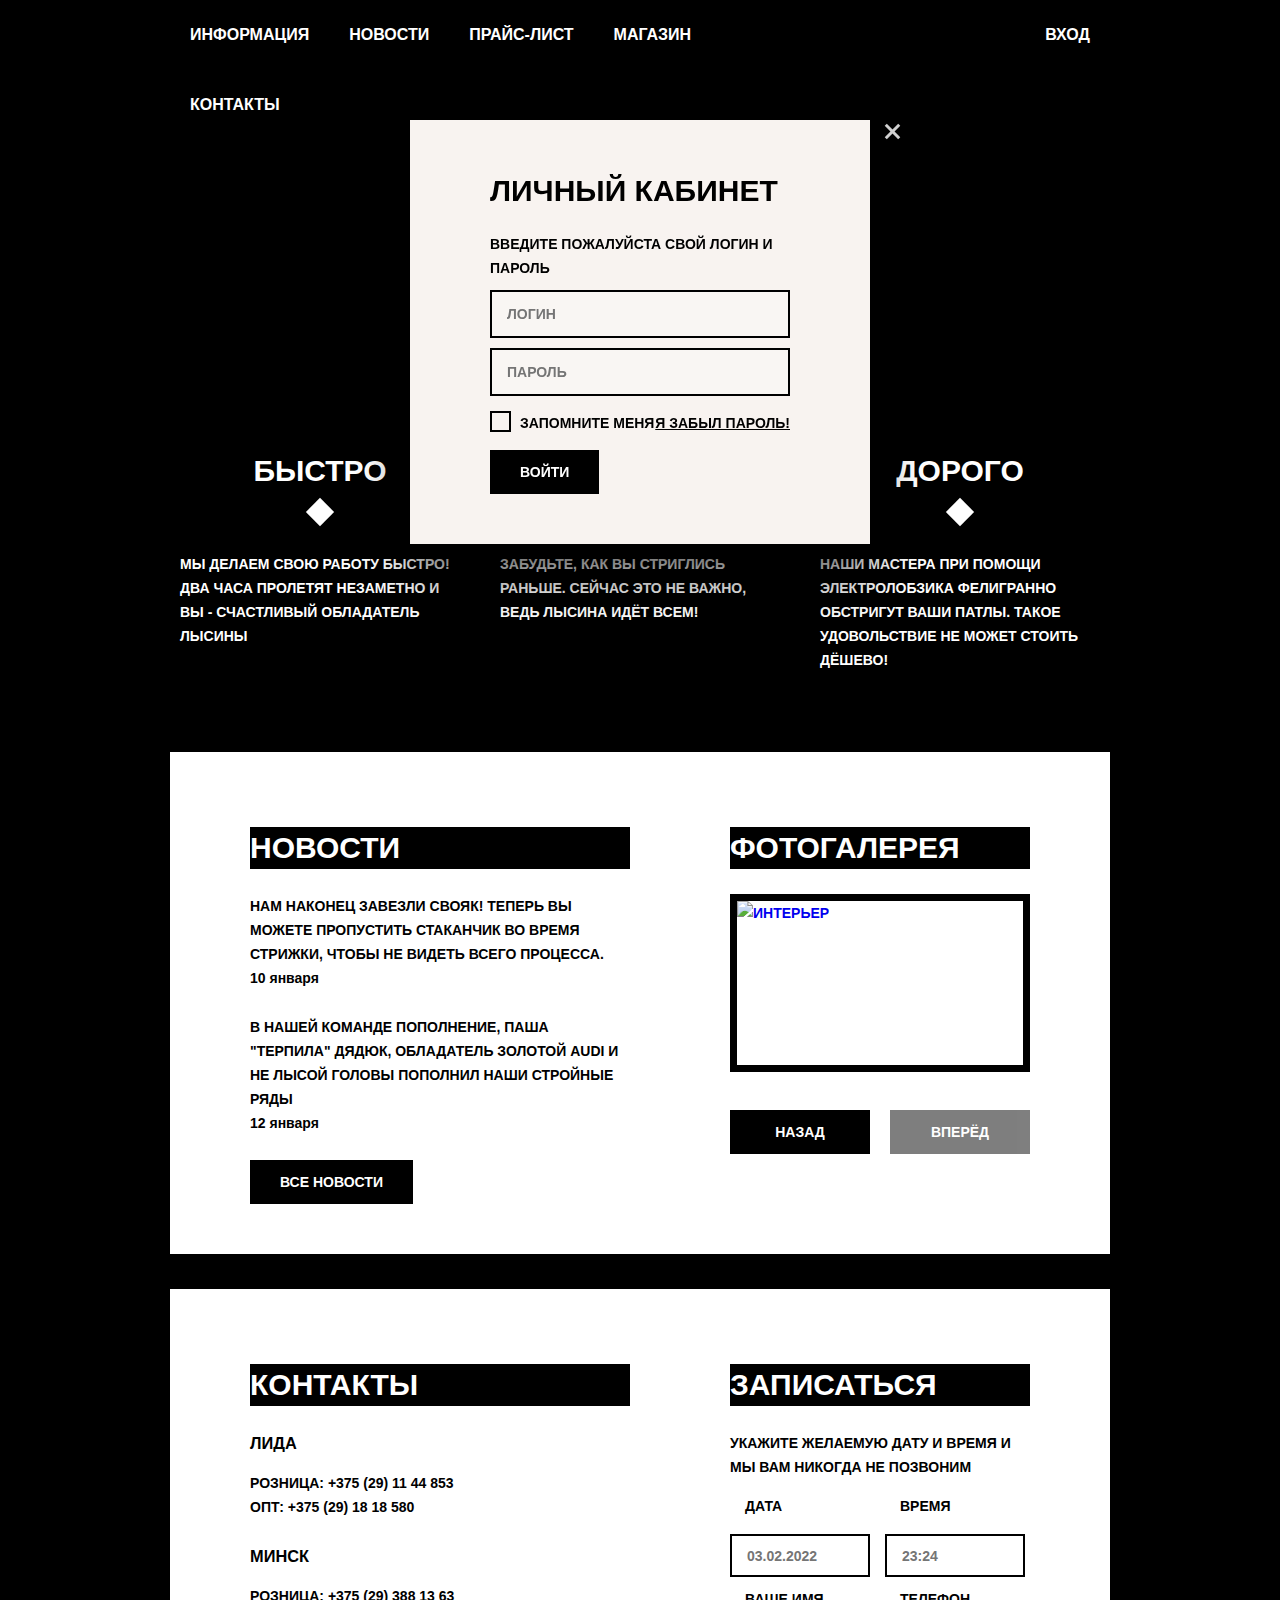
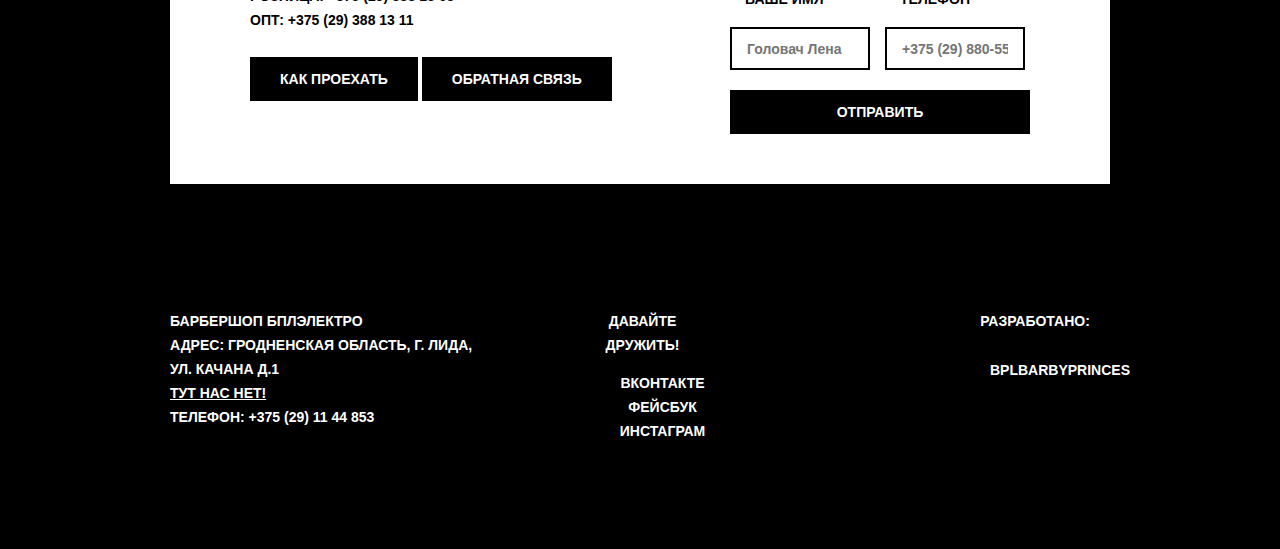
==== commit 05ee9b4b: "Добавил модальную форму логина" ====
--- a/index.html
+++ b/index.html
@@ -154,18 +154,32 @@
 
   <section class="modal modal-login">
       <h2>Личный кабинет</h2>
-      <p>Введите свой логин и пароль.</p>
-      <input class="login-form">
-      <input type="checkbox"><br>
-      <input class="login-form">
-      <input type="checkbox">
-      <span class="modal-close">x</span>
-
+      <p class="modal-description">Введите пожалуйста свой логин и пароль</p>
+      <form class="login-form" action="https://bplelektro.by" method="post">
+          <p>
+              <label class="visually-hidden" for="user-login">Логин</label>
+              <input class="login-icon-user" id="user-login" type="text" name="login" placeholder="Логин">
+          </p>
+          <p>
+              <label class="visually-hidden" for="user-password">Пароль</label>
+              <input class="login-icon-password" id="user-password" type="password" name="password" placeholder="Пароль">
+          </p>
+          <p class="login-help">
+              <label class="login-checkbox">
+                  <input type="checkbox" name="remember" class="visually-hidden">
+                  <span class="checkbox-indicator"></span>
+                  Запомните меня
+              </label>
+              <a class="restore" href="#">Я забыл пароль!</a>
+          </p>
+          <button class="button" type="submit">Войти</button>
+      </form>
+      <button class="modal-close" type="button">Закрыть</button>
   </section>
 
   <section class="modal modal-map">
       <h2 class="visually-hidden">Нас тут нет!</h2>
-      <span class="modal-close">x</span>
+      <button class="modal-close" type="button">Закрыть</button>
   </section>
 </body>
 
--- a/css/style.css
+++ b/css/style.css
@@ -803,4 +803,119 @@
     clip-path: inset(100%);
     clip: rect(0 0 0 0);
     overflow: hidden;
-}+}
+.modal{
+    position: fixed;
+    color: black ;
+    background-color: #f8f3f0;
+    box-shadow:  0 30px 50px rgba(0, 0, 0, 0.7);
+}
+.modal-login{
+    top: 120px;
+    left: 50%;
+
+    width: 300px;
+    margin-left: -230px;
+    padding: 50px 80px;
+}
+.modal-close{
+    position: absolute;
+    top: 0;
+    right: -34px;
+    width: 22px;
+    height: 22px;
+    font-size: 0;
+    background-color: transparent;
+    border: 0;
+    cursor: pointer;
+}
+.modal-close::before,
+.modal-close::after{
+    content: "";
+    position: absolute;
+    top: 10px;
+    left: 1px;
+    width: 19px;
+    height: 3px;
+    background-color: #d0d0d0;
+}
+.modal-close::before{
+    transform: rotate(45deg);
+}
+.modal-close::after{
+    transform: rotate(-45deg);
+}
+.modal-login h2{
+    margin: 0;
+    margin-bottom: 20px;
+    font-size: 30px;
+    line-height: 42px;
+}
+.modal-description{
+    margin: 0;
+    margin-bottom: 10px;
+}
+.login-form p{
+    margin: 0;
+    margin-bottom: 10px;
+}
+.login-form input[type="text"],
+.login-form input[type="password"]{
+    box-sizing: border-box;
+    width: 300px;
+    padding: 10px 15px;
+    padding-right: 40px;
+    font: inherit;
+    color: black;
+    text-transform: uppercase;
+    background-color: #f9f6f3;
+    border: 2px solid black;
+}
+.login-form .login-help{
+    display: flex;
+    flex-wrap: wrap;
+    justify-content: space-between;
+    margin: 15px 0;
+}
+.login-checkbox{
+    position: relative;
+    padding-left: 30px;
+    cursor: pointer;
+}
+.login-checkbox:hover,
+.login-checkbox:focus{
+    color: #663d15;
+}
+.login-checkbox input[type="checkbox"] + .checkbox-indicator{
+    position: absolute;
+    top: 0;
+    left:0;
+    width: 17px;
+    height: 17px;
+    border: 2px solid black;
+}
+.login-checkbox input[type="checkbox"]:focus + .checkbox-indicator{
+    border-color: #663d15;
+    outline: thin dotted;
+    outline: 5px auto -webkit-focus-ring-color;
+}
+.login-checkbox input[type="checkbox"]:checked + .checkbox-indicator::before,
+.login-checkbox input[type="checkbox"]:checked + .checkbox-indicator::after{
+    content: "";
+    position: absolute;
+    top: 8px;
+    left: 1px;
+    width: 15px;
+    height: 2px;
+    background-color: black;
+}
+.login-checkbox input[type="checkbox"]:checked + .checkbox-indicator::before{
+    transform: rotate(45deg);
+}
+.login-checkbox input[type="checkbox"]:checked + .checkbox-indicator::after {
+    transform: rotate(-45deg);
+}
+.restore{
+    color: black;
+    text-decoration: underline;
+}
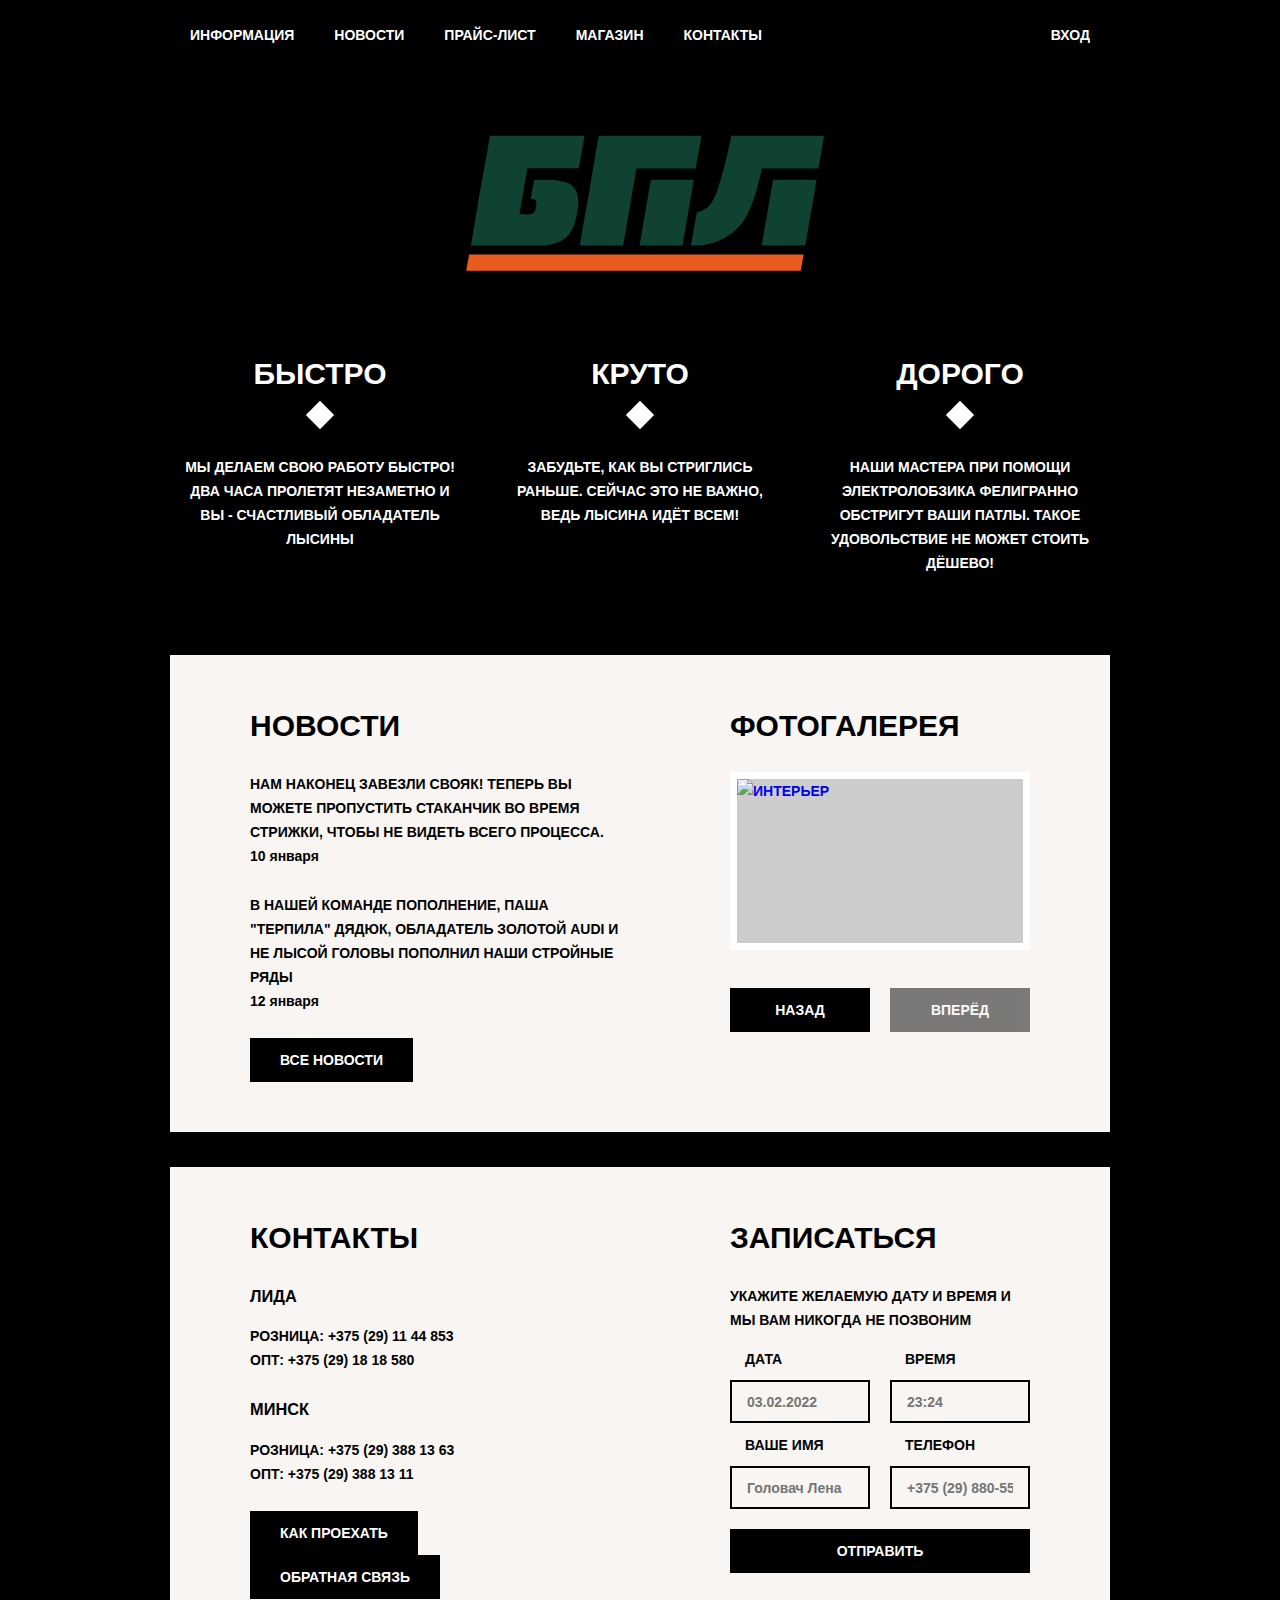
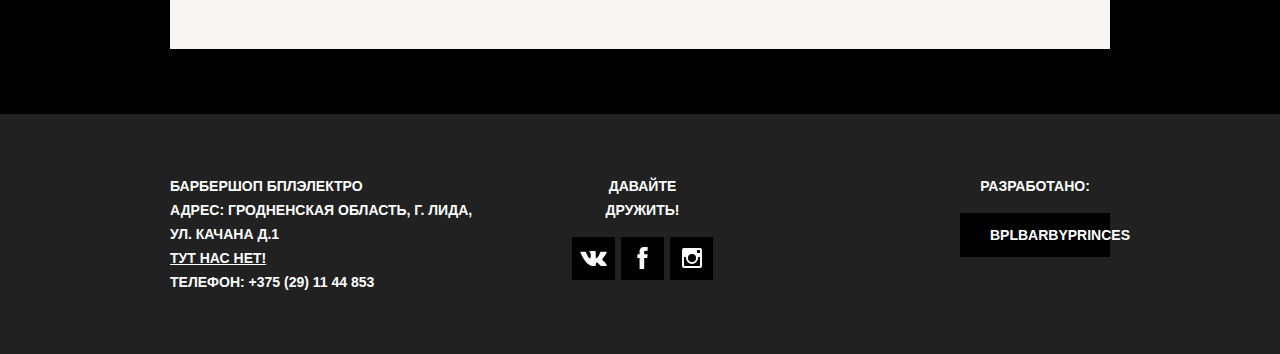
==== commit 8097b72e: "Изменил всё, как должно быть в уроке. Не смог понять, почему в карточке товара описание находится сн" ====
--- a/index.html
+++ b/index.html
@@ -135,13 +135,31 @@
           <b>Давайте дружить!</b>
           <ul>
               <li>
-                  <a class="social-button" href="#">Вконтакте</a>
+                  <a class="social-button" href="#">
+                      <span class="visually-hidden">Вконтакте</span>
+                      <svg xmlns="http://www.w3.org/2000/svg" width="27" height="15" viewBox="0 0 26.14 14.91">
+                          <path d="M26 13.47l-.09-.17a13.55 13.55 0 0 0-2.6-3q-.87-.83-1.1-1.12A1 1 0 0 1 22 8a10.27 10.27 0 0 1 1.22-1.78l.88-1.16q2.35-3.13 2-4L26 .94a.8.8 0 0 0-.4-.22 2.14 2.14 0 0 0-.87 0h-3.92a.51.51 0 0 0-.27 0h-.3a.6.6 0 0 0-.15.14.93.93 0 0 0-.14.24 22.22 22.22 0 0 1-1.46 3.06q-.5.84-.93 1.46a7 7 0 0 1-.71.91 4.94 4.94 0 0 1-.52.47q-.23.18-.35.15l-.23-.05a.9.9 0 0 1-.31-.33 1.49 1.49 0 0 1-.16-.53v-.55-.65-.57-1.12-1-.75a3.14 3.14 0 0 0 0-.62 2.12 2.12 0 0 0-.14-.44.73.73 0 0 0-.28-.33 1.57 1.57 0 0 0-.46-.18A9 9 0 0 0 12.57 0a8.93 8.93 0 0 0-3.25.33 1.83 1.83 0 0 0-.52.41q-.25.3-.07.33a1.67 1.67 0 0 1 1.16.59l.08.16a2.6 2.6 0 0 1 .19.63 6.32 6.32 0 0 1 .12 1 10.59 10.59 0 0 1 0 1.7q-.07.71-.13 1.1a2.21 2.21 0 0 1-.18.64 2.69 2.69 0 0 1-.16.3l-.07.07a1 1 0 0 1-.37.07.86.86 0 0 1-.46-.19 3.27 3.27 0 0 1-.56-.52 7 7 0 0 1-.66-.93q-.37-.6-.76-1.42l-.22-.39q-.2-.38-.56-1.11t-.62-1.43A.9.9 0 0 0 5.2.9h-.07a.93.93 0 0 0-.22-.16A1.44 1.44 0 0 0 4.6.65L.87.68A1 1 0 0 0 .1.94L0 1a.44.44 0 0 0 0 .22 1.08 1.08 0 0 0 .08.37Q.9 3.53 1.86 5.31t1.66 2.87Q4.23 9.27 5 10.24t1 1.24l.37.41.34.33a8.06 8.06 0 0 0 1 .78 16.34 16.34 0 0 0 1.4.9 7.6 7.6 0 0 0 1.79.72 6.19 6.19 0 0 0 2 .22h1.57a1.08 1.08 0 0 0 .72-.3l.05-.07a.9.9 0 0 0 .1-.25 1.38 1.38 0 0 0 0-.37 4.48 4.48 0 0 1 .09-1.05 2.77 2.77 0 0 1 .23-.71 1.74 1.74 0 0 1 .29-.4 1.19 1.19 0 0 1 .23-.2h.11a.86.86 0 0 1 .77.21 4.52 4.52 0 0 1 .83.79q.39.47.93 1.05a6.41 6.41 0 0 0 1 .87l.27.16a3.31 3.31 0 0 0 .71.3 1.53 1.53 0 0 0 .76.07l3.48-.05a1.58 1.58 0 0 0 .8-.17.68.68 0 0 0 .34-.37 1.06 1.06 0 0 0 0-.46 1.71 1.71 0 0 0-.1-.36z"
+                                fill="#fff" />
+                      </svg>
+                  </a>
               </li>
               <li>
-                  <a class="social-button" href="#">Фейсбук</a>
+                  <a class="social-button" href="#">
+                      <span class="visually-hidden">Фейсбук</span>
+                      <svg xmlns="http://www.w3.org/2000/svg" width="19" height="22" viewBox="0 0 10.15 21.74">
+                          <path d="M3.34 1.12A4.77 4.77 0 0 1 6.53 0h3.61v3.81H7.81a1.07 1.07 0 0 0-1.09.83v2.55h3.42c-.08 1.23-.24 2.45-.41 3.67h-3v10.87H2.21V10.86H0V7.21h2.19V3.66a3.83 3.83 0 0 1 1.15-2.54z"
+                                fill="#fff" />
+                      </svg>
+                  </a>
               </li>
               <li>
-                  <a class="social-button" href="#">Инстаграм</a>
+                  <a class="social-button" href="#">
+                      <span class="visually-hidden">Инстаграм</span>
+                      <svg xmlns="http://www.w3.org/2000/svg" width="20" height="20" viewBox="0 0 20 20">
+                          <path d="M18 0H2a2 2 0 0 0-2 2v16a2 2 0 0 0 2 2h16a2 2 0 0 0 2-2V2a2 2 0 0 0-2-2zm-8 6a4 4 0 1 1-4 4 4 4 0 0 1 4-4zM2.5 18a.47.47 0 0 1-.5-.5V9h2.1a3.4 3.4 0 0 0-.1 1 6 6 0 1 0 12 0 3.4 3.4 0 0 0-.1-1H18v8.5a.47.47 0 0 1-.5.5zM18 4.5a.47.47 0 0 1-.5.5h-2a.47.47 0 0 1-.5-.5v-2a.47.47 0 0 1 .5-.5h2a.47.47 0 0 1 .5.5z"
+                                fill="#fff" />
+                      </svg>
+                  </a>
               </li>
           </ul>
       </div>
@@ -178,7 +196,9 @@
   </section>
 
   <section class="modal modal-map">
-      <h2 class="visually-hidden">Нас тут нет!</h2>
+      <h2 class="visually-hidden">Как до нас добраться</h2>
+      <p>
+      <div style="position:relative;overflow:hidden;"><a href="https://yandex.by/maps/org/bplelektro/1144989977/?utm_medium=mapframe&utm_source=maps" style="color:#eee;font-size:12px;position:absolute;top:0px;">БПЛэлектро</a><a href="https://yandex.by/maps/21144/lida/category/electrical_products/184107066/?utm_medium=mapframe&utm_source=maps" style="color:#eee;font-size:12px;position:absolute;top:14px;">Электротехническая продукция в Лиде</a><a href="https://yandex.by/maps/21144/lida/category/wholesale_company/184108065/?utm_medium=mapframe&utm_source=maps" style="color:#eee;font-size:12px;position:absolute;top:28px;">Оптовая компания в Лиде</a><iframe src="https://yandex.by/map-widget/v1/-/CCU5ZZEWlA" width="766" height="561" frameborder="1" allowfullscreen="true" style="position:relative;"></iframe></div>      </p>
       <button class="modal-close" type="button">Закрыть</button>
   </section>
 </body>
--- a/css/style.css
+++ b/css/style.css
@@ -1,921 +1,1334 @@
-/* #4F5439 #EBEEDF #C6D490 #4A5420 #96A16D */
-
-body{
-    background: black;
-    width: 100%;
-    margin: 0;
-    padding: 0;
-    line-height: 24px;
-    font-weight: 700;
-    font-family: "Monserat", sans-serif;
-    font-size: 14px;
-    text-transform: uppercase;
-    color: black;
-}
-a{
-    text-decoration: none;
-}
-.button{
-    display: inline-block;
-    margin-right: 16px;
-    padding: 10px 30px;
-    font:inherit;
-    text-align: center;
-    color: white;
-    vertical-align: middle;
-    text-transform: uppercase;
-
-    background-color: black;
-    border: none;
-}
-.button.disabled,
-.button:disabled{
-    cursor: default;
-    opacity: 0.5;
-    background-color: black;
-}
+body {
+  min-width: 960px;
+  margin: 0;
+  padding: 0;
+  font-family: "Monserat", sans-serif;
+  font-size: 14px;
+  line-height: 24px;
+  font-weight: 700;
+  color: #ffffff;
+  text-transform: uppercase;
+
+  background-color: #000000;
+}
+
+.inner-page {
+  color: #000000;
+
+  background-color: #f9f6f3;
+}
+
+a {
+  text-decoration: none;
+}
+
+img {
+  max-width: 100%;
+  height: auto;
+}
+
+.visually-hidden:not(:focus):not(:active),
+input[type="checkbox"].visually-hidden,
+input[type="radio"].visually-hidden {
+  position: absolute;
+
+  width: 1px;
+  height: 1px;
+  margin: -1px;
+  border: 0;
+  padding: 0;
+
+  white-space: nowrap;
+
+  clip-path: inset(100%);
+  clip: rect(0 0 0 0);
+  overflow: hidden;
+}
+
+.button {
+  display: inline-block;
+  margin-right: 16px;
+  padding: 10px 30px;
+
+  font: inherit;
+  text-align: center;
+  color: #ffffff;
+  vertical-align: middle;
+  text-transform: uppercase;
+
+  background-color: #000000;
+  border: none;
+}
+
 .button:hover,
 .button:focus,
-.button:active{
-    background-color: saddlebrown ;
-    color: white;
-}
-.main-navigation{
-    font-size: 16px;
-    line-height: 20px;
-    color: white;
-    background-color: black;
-}
-.site-navigation,
-.user-navigation{
-    list-style: none;
-}
-.site-navigation{
-    display: flex;
-    flex-wrap: wrap;
-    width: 620px;
-}
-.user-navigation{
-    display: flex;
-    max-width: 140px;
-}
+.button:active {
+  background-color: #663d15;
+}
+
+.button.disabled,
+.button:disabled {
+  cursor: default;
+  opacity: 0.5;
+  background-color: #000000;
+}
+
+.container {
+  width: 940px;
+  margin: 0 auto;
+  padding: 0 10px;
+}
+
+.main-header {
+  margin-bottom: 70px;
+}
+
+.inner-page .main-header {
+  margin-bottom: 70px;
+
+  background-color: #000000;
+}
+
+.main-navigation {
+  display: flex;
+  flex-direction: column;
+  align-items: center;
+
+  font-size: 14px;
+  line-height: 20px;
+  color: #ffffff;
+
+  background-color: transparent;
+}
+
+.inner-page .main-navigation {
+  align-items: flex-start;
+  flex-direction: row;
+}
+
+.main-navigation .container {
+  display: flex;
+}
+
+.main-header-logo {
+  order: 2;
+
+  width: 368px;
+  height: 153px;
+}
+
+.inner-page .main-header-logo {
+  order: 0;
+
+  width: 111px;
+  height: 24px;
+  padding: 23px 20px;
+}
+
+.main-navigation-wrapper {
+  width: 100%;
+  margin-bottom: 60px;
+
+  background-color: #000000;
+}
+
+.main-navigation-wrapper .container {
+  display: flex;
+  justify-content: space-between;
+}
+
+.site-navigation {
+  display: flex;
+  flex-wrap: wrap;
+  width: 620px;
+  margin: 0;
+  padding: 0;
+
+  list-style: none;
+}
+
+.user-navigation {
+  display: flex;
+  justify-content: flex-end;
+  max-width: 140px;
+  margin: 0;
+  padding: 0;
+
+  list-style: none;
+}
+
+.inner-page .user-navigation {
+  margin-left: auto;
+}
+
 .site-navigation a,
-.user-navigation a{
-    display: block;
-    padding: 25px 20px;
-    vertical-align: middle;
-color: white;
+.user-navigation a {
+  display: block;
+  padding: 25px 20px;
+
+  vertical-align: middle;
+  color: #ffffff;
 }
 
 .site-navigation a:hover,
 .site-navigation a:focus,
 .user-navigation a:hover,
-.user-navigation a:focus{
-    background-color: black;
-    color: white;
-}
-
-.features-list{
-    list-style: none;
-}
-
-.feature-item h3{
-    text-align: center;
-}
-
-.feature-item h3{
-    position: relative;
-    margin: 0;
-    margin-bottom: 60px;
-    font-size: 30px;
-    line-height: 42px;
-    color: white;
-}
-.feature-item h3::after{
-    content: "";
-    position: absolute;
-    bottom: -30px;
-    left: 50%;
-    width: 20px;
-    height: 20px;
-    margin-left: -10px;
-    background-color: white;
-    transform: rotate(45deg);
-}
-.feature-item p{
-    margin: 0 10px;
-    color: white;
-}
-.index-columns{
-    color: white;
-    background-color: white;
+.user-navigation a:focus {
+  background-color: #242424;
+}
+
+.site-navigation-current {
+  position: relative;
+}
+
+.site-navigation-current a[href] {
+  pointer-events: none;
+}
+
+.site-navigation-current a:not([href]) {
+  background-color: #000000;
+}
+
+.site-navigation-current::after {
+  content: "";
+
+  position: absolute;
+  right: 20px;
+  bottom: 0;
+  left: 20px;
+
+  height: 5px;
+
+  background-color: #ffffff;
+}
+
+.user-navigation .login-link {
+  position: relative;
+
+  padding-left: 50px;
+}
+
+.login-link::before {
+  content: "";
+
+  position: absolute;
+  top: 27px;
+  left: 24px;
+
+  width: 16px;
+  height: 18px;
+
+
+  opacity: 0.3;
+}
+
+.login-link:hover::before,
+.login-link:focus::before,
+.login-link:active::before {
+  opacity: 1;
+}
+
+.features {
+  margin-bottom: 80px;
+}
+
+.features-list {
+  display: flex;
+  justify-content: space-between;
+  margin: 0;
+  padding: 0;
+
+  list-style: none;
+}
+
+.feature-item {
+  width: 300px;
+
+  text-align: center;
+}
+
+.feature-item h3 {
+  position: relative;
+
+  margin: 0;
+  margin-bottom: 60px;
+
+  font-size: 30px;
+  line-height: 42px;
+}
+
+.feature-item h3::after {
+  content: "";
+
+  position: absolute;
+  bottom: -30px;
+  left: 50%;
+
+  width: 20px;
+  height: 20px;
+  margin-left: -10px;
+
+  background-color: #ffffff;
+
+  transform: rotate(45deg);
+}
+
+.feature-item p {
+  margin: 0 10px;
+}
+
+.index-columns {
+  display: flex;
+  justify-content: space-between;
+  padding: 50px 80px;
+  margin-bottom: 35px;
+
+  color: #000000;
+
+  background-color: #f8f5f2;
 }
 
 .index-columns h2 {
-    background-color: black;
-    color: white;
-    font-size: 30px;
-    line-height: 42px;
-}
-.news-list{
-    margin: 0;
-    margin-bottom: 25px;
-    padding: 0;
-    list-style: none;
+  margin: 0;
+  margin-bottom: 25px;
+
+  font-size: 30px;
+  line-height: 42px;
+}
+
+.news {
+  width: 380px;
+}
+
+.news-list {
+  margin: 0;
+  margin-bottom: 25px;
+  padding: 0;
+
+  list-style: none;
 }
 
 .news-item {
-    margin-bottom: 25px;
-}
-.news-item p{
-    margin: 0;
-    color: black;
-}
-.news-item time{
-    text-transform: none;
-}
-.gallery-container{
-    position: relative;
-    height: 260px;
-}
-.gallery-content{
-    width: 286px;
-    height: 164px;
-    margin: 0;
-    background-color: white;
-    border: 7px solid black;
-}
-.gallery-button{
-    box-sizing: border-box;
-    position: absolute;
-    bottom: 0;
-    width: 140px;
-    margin: 0;
-}
-.gallery-button-back{
-    left: 0;
-}
-.gallery-button-next{
-    right: 0;
-}
-
-
-.appointment input{
-    font: inherit;
-
-    background-color: white;
-    border: 2px solid black;
-}
-
-.appointment-item input:focus{
-    border-color: black;
-}
-
-.main-footer{
-    color: white;
-    background-color: black;
-}
-
-.footer-contacts a{
-    color: white;
-    text-decoration: underline;
-}
-.footer-contacts a:hover,
-.footer-contacts a:focus{
-    text-decoration: none;
-}
-
-.footer-social{
-    text-align: center;
-}
-.footer-social ul {
-    list-style: none;
-}
-.social-button{
-    color: white;
-}
-.footer-copyright{
-    text-align: center;
-}
-
-.footer-copyright .button:hover,
-.footer-copyright .button:focus{
-    color: black;
-    background-color: white;
-}
-
-.modal{
-    color: white;
-    background-color: black;
-}
-.modal h2{
-    font-size: 30px;
-    line-height: 42px;
-}
-.login-form input[type="text"],
-.login-form input[type="password"]{
-    font: inherit;
-    color: black;
-    text-transform: uppercase;
-    background-color: white;
-    border: 2px solid white;
-}
-.login-form input:focus{
-    border-color: #a75358;
-}
-.inner-page{
-    color: white;
-    background-color: white;
-}
+  margin-bottom: 25px;
+}
+
+.news-item p {
+  margin: 0;
+}
+
+.news-item time {
+  text-transform: none;
+}
+
+.gallery {
+  width: 300px;
+}
+
+.gallery-container {
+  position: relative;
+
+  height: 260px;
+}
+
+.gallery-content {
+  height: 164px;
+  margin: 0;
+
+  background-color: #cccccc;
+  border: 7px solid #ffffff;
+}
+
+.gallery-content img {
+  width: 286px;
+  height: 164px;
+}
+
+.gallery-button {
+  position: absolute;
+  bottom: 0;
+
+  box-sizing: border-box;
+  width: 140px;
+  margin: 0;
+}
+
+.gallery-button-back {
+  left: 0;
+}
+
+.gallery-button-next {
+  right: 0;
+}
+
+.contacts {
+  width: 380px;
+}
+
+.contacts p {
+  margin: 0;
+  margin-bottom: 25px;
+}
+
+.appointment {
+  width: 300px;
+}
+
+.appointment-info {
+  margin: 0;
+  margin-bottom: 15px;
+}
+
+.appointment-form {
+  display: flex;
+  flex-wrap: wrap;
+  justify-content: space-between;
+}
+
+.appointment-item {
+  width: 140px;
+  margin: 0;
+  margin-bottom: 10px;
+}
+
+.appointment-item label {
+  display: block;
+  margin-bottom: 9px;
+  margin-left: 15px;
+}
+
+.appointment-item input {
+  width: 140px;
+  padding-top: 8px;
+  padding-left: 15px;
+  padding-right: 15px;
+  padding-bottom: 7px;
+
+  font: inherit;
+  background-color: transparent;
+  border: 2px solid #000000;
+
+  box-sizing: border-box;
+}
+
+.appointment-item input:focus {
+  border-color: #663d15;
+}
+
+.appointment .button {
+  display: block;
+  width: 100%;
+  margin-top: 10px;
+  margin-right: 0;
+}
+
+.inner-page-container {
+  margin-bottom: 55px;
+}
+
 .page-title {
-    font-size: 30px;
-    line-height: 42px;
-}
-.breadcrumbs{
-    list-style: none;
-}
-.breadcrumbs a{
-    color: black;
+  margin: 0;
+  margin-bottom: 15px;
+  padding: 0;
+
+  font-size: 30px;
+  line-height: 42px;
+}
+
+.inner-page-title {
+  margin-bottom: 55px;
+}
+
+.breadcrumbs {
+  display: flex;
+  justify-content: flex-start;
+  flex-wrap: wrap;
+  padding: 0;
+  margin: 0;
+
+  list-style: none;
+}
+
+.breadcrumbs li {
+  position: relative;
+
+  margin-right: 42px;
+}
+
+.breadcrumbs li:last-child {
+  margin-right: 0;
+}
+
+.breadcrumbs li::after {
+  content: "";
+
+  position: absolute;
+  top: 7px;
+  right: -25px;
+
+  width: 8px;
+  height: 8px;
+
+  background-color: #000000;
+
+  transform: rotate(45deg);
+}
+
+.breadcrumbs a {
+  color: #000000;
 }
 
 .breadcrumbs a:hover,
 .breadcrumbs a:focus {
-    text-decoration: underline;
-}
-
-.breadcrumbs-current{
-    color: black;
-    font-weight: 800;
-}
-.filter fieldset{
-    border: none;
-}
-.filter legend{
-    font-size: 22px;
-    line-height: 30px;
-    color: black;
-}
-.filter ul{
-    list-style: none;
-    line-height: 18px;
-}
+  text-decoration: underline;
+}
+
+.breadcrumbs-current {
+  color: #aba9a7;
+}
+
+.breadcrumbs-current::after {
+  display: none;
+}
+
+.catalog-columns {
+  display: flex;
+  justify-content: space-between;
+}
+
+.filters {
+  width: 180px;
+}
+
+.filter fieldset {
+  padding: 0;
+  margin: 0;
+  margin-bottom: 30px;
+
+  border: none;
+}
+
+.filter fieldset:first-child {
+  margin-bottom: 35px;
+}
+
+.filter legend {
+  margin-bottom: 26px;
+
+  font-size: 24px;
+  line-height: 30px;
+}
+
+.filter ul {
+  padding: 0;
+  margin: 0;
+
+  list-style: none;
+  line-height: 18px;
+}
+
+.filter-option {
+  margin-bottom: 19px;
+  padding-left: 45px;
+}
+
+.filter-option label {
+  position: relative;
+
+  display: block;
+
+  cursor: pointer;
+  user-select: none;
+}
+
+.filter-input-checkbox:hover + label,
+.filter-input-checkbox:focus + label {
+  color: #663d15;
+}
+
+.filter-input-checkbox + label::before {
+  content: "";
+  position: absolute;
+  left: -42px;
+  top: 0;
+
+  width: 16px;
+  height: 16px;
+
+  border: 2px solid #000000;
+}
+
+.filter-input-checkbox:checked + label::after {
+  content: "";
+
+  position: absolute;
+  top: 4px;
+  left: -38px;
+
+  width: 12px;
+  height: 12px;
+
+}
+
+.filter-input-radio + label::before {
+  content: "";
+
+  position: absolute;
+  left: -42px;
+  top: -1px;
+
+  width: 16px;
+  height: 16px;
+
+  border: 2px solid #000000;
+  border-radius: 50%;
+}
+
+.filter-input-radio:checked + label::after {
+  content: "";
+
+  position: absolute;
+  top: 5px;
+  left: -36px;
+
+  width: 8px;
+  height: 8px;
+
+  background-color: #000000;
+  border-radius: 50%;
+}
+
 .filter-input:hover + label,
-.filter-input:focus +label {
-    color: white;
-    background-color: black;
-}
-
-.filter-input:disabled + label{
-    color: black;
-    opacity: 0.5;
-}
-.catalog-list{
-    list-style: none;
-}
-.catalog-item{
-    background-color: white;
-    box-shadow: 0 0 10px rgba(0,0,0,0.3);
-}
-.catalog-item:hover{
-    box-shadow: 0 0 10px rgba(0,0,0,0.4);
-}
-.catalog-item a{
-    display: flex;
-    flex-direction: column;
-    color: black;
-
-}
-.catalog-item h3{
-    order: 1;
-    font-size: 14px;
-    line-height: 18px;
-}
-.catalog-category{
-    display: block;
-    text-transform: none;
-}
-.catalog-item-image{
-    width: 220px;
-    height: 165px;
-    margin: 0;
-}
-.catalog-item-price{
-    display: flex;
-    margin: 15px;
-    margin-top: 0;
-}
-.catalog-item-price b{
-    width: 112px;
-    padding: 13px 25px 11px;
-    font-size: 14px;
-    line-height: 20px;
-    text-align: center;
-    background-color: black;
-}
-.catalog-item-price .button{
-    width: 50px;
-    padding: 13px 18px 11px;
-    margin-right: 0;
-    line-height: 20px;
-    color: white;
-}
-.catalog-item-price .button:hover{
-    color: black;
-}
-.pagination-list{
-    display: flex;
-    flex-wrap: wrap;
-    list-style: none;
-    padding: 0;
-    margin: 0;
-}
-.pagination-item{
-    margin-right: 5px;
-}
-.pagination-item:last-child{
-    margin-right: 0;
-}
-.pagination-item a{
-    display: block;
-    padding: 10px 19px;
-    color: white;
-    background-color: black;
-}
+.filter-input:focus + label {
+  color: #663d15;
+}
+
+.filter-input:focus + label::before,
+.filter-input:focus + label::before {
+  border-color: #663d15;
+  outline: thin dotted;
+  outline: 5px auto -webkit-focus-ring-color;
+}
+
+.filter-input:disabled + label,
+.filter-input:checked:disabled + label,
+.filter-input:disabled:hover + label,
+.filter-input:disabled:focus + label {
+  color: #000000;
+
+  opacity: 0.5;
+  pointer-events: none;
+}
+
+.filter-button {
+  padding-left: 30px;
+  padding-right: 30px;
+}
+
+.catalog {
+  width: 700px;
+}
+
+.catalog-list {
+  display: flex;
+  flex-wrap: wrap;
+  padding: 0;
+  margin: 0;
+  margin-bottom: 25px;
+
+  list-style: none;
+}
+
+.catalog-item {
+  width: 220px;
+  min-height: 285px;
+  margin-bottom: 20px;
+  margin-right: 20px;
+
+  background-color: #f8f8f8;
+  box-shadow: 0 0 10px rgba(0, 0, 0, 0.1);
+}
+
+.catalog-item:nth-child(3n) {
+  margin-right: 0;
+}
+
+.catalog-item:hover {
+  box-shadow: 0 0 10px rgba(0, 0, 0, 0.2);
+}
+
+.catalog-item a {
+  display: flex;
+  flex-direction: column;
+
+  color: #000000;
+}
+
+.catalog-item h3 {
+  order: 1;
+  margin-top: 17px;
+  margin-bottom: 12px;
+  margin-left: 16px;
+  margin-right: 15px;
+
+  font-size: 14px;
+  line-height: 18px;
+}
+
+.catalog-category {
+  display: block;
+
+  text-transform: none;
+}
+
+.catalog-item-image {
+  width: 220px;
+  height: 165px;
+  margin: 0;
+}
+
+.catalog-item-price {
+  display: flex;
+  margin: 15px;
+  margin-top: 0;
+}
+
+.catalog-item-price b {
+  width: 112px;
+  padding: 13px 25px 11px;
+
+  font-size: 14px;
+  line-height: 20px;
+  text-align: center;
+
+  background-color: #e5e5e5;
+
+  box-sizing: border-box;
+}
+
+.catalog-item-price .button {
+  width: 50px;
+  padding: 13px 18px 11px;
+  margin-right: 0;
+
+  line-height: 20px;
+  color: #ffffff;
+}
+
+.pagination-list {
+  display: flex;
+  flex-wrap: wrap;
+  padding: 0;
+  margin: 0;
+
+  list-style: none;
+}
+
+.pagination-item {
+  margin-right: 5px;
+}
+
+.pagination-item:last-child {
+  margin-right: 0;
+}
+
+.pagination-item a {
+  display: block;
+  padding: 10px 19px;
+
+  color: #ffffff;
+
+  background-color: #000000;
+}
+
 .pagination-item a:hover,
 .pagination-item a:focus,
-.pagination-item a:active{
-    background-color: black;
-    color: #eeeeee;
-}
-.pagination-item-current a{
-    color: black;
-    background-color: white;
-    border: 2px solid black;
-}
+.pagination-item a:active {
+  background-color: #663d15;
+}
+
+.pagination-item-current a {
+  color: #000000;
+
+  background-color: #ffffff;
+}
+
 .pagination-item-current a:hover,
 .pagination-item-current a:focus,
-.pagination-item-current a:active{
-    color: white;
-    background-color: black;
-}
-
-.product-photo-preview{
-    list-style: none;
-}
-.product-photo-preview li,
-.product-photo-full{
-    box-shadow: 0 0 10px 2px rgba(0,0,0,0.1);
-}
-.product-article{
-    text-align: right;
-}
-.product-price b{
-    line-height: 20px;
-    text-align: center;
-    background-color: black;
-    color: black;
-}
-.product-info h3{
-    font-size: 24px;
-    line-height: 30px;
-}
-.product-info ul{
-    list-style: none;
-}
-
-/* Сеточные стили */
-.main-header-logo{
-    order: 2;
-    width: 368px;
-    height: 250px;
-    /*display: block;*/
-}
-
-.site-navigation{
-    margin:0;
-    padding: 0;
-    list-style: none;
-    min-height: 70px;
-}
-.user-navigation{
-    margin:0;
-    padding: 0;
-    display: flex;
-    list-style: none;
-    min-height: 70px;
-}
-.main-navigation{
-    display: flex;
-    flex-direction: column;
-    align-items: center;
-}
-.site-navigation a,
-.user-navigation a{
-
-    color: white;
-}
-.main-navigation-wrapper{
-    width: 100%;
-    margin-bottom: 60px;
-    min-height: 70px;
-    background-color: white;
-    background-color: transparent;
-}
-.container{
-    width: 940px;
-    margin: 0 auto;
-    padding: 0 10px;
-}
-.main-navigation-wrapper .container{
-    display: flex;
-    justify-content: space-between;
-}
-.features-list{
-    display: flex;
-    justify-content: space-between;
-    margin: 0;
-    padding: 0;
-
-    min-height: 170px;
-}
-.feature-item{
-    width: 300px;
-
-    min-height: 170px;
-}
-.features{
-    margin-bottom: 80px;
-}
-.index-columns{
-    display: flex;
-    justify-content: space-between;
-    padding: 50px 80px;
-    margin-bottom: 35px;
-    color: black;
-}
-.news{
-    width: 380px;
-
-    min-height: 315px;
-}
-.gallery{
-    width: 300px;
-    min-height: 315px;
-}
-.contacts{
-    width: 380px;
-    min-height: 295px;
-}
-.contacts p{
-    margin: 0;
-    margin-bottom: 25px;
-}
-.contacts .button{
-    margin: 0;
-}
-.appointment{
-    width: 300px;
-    min-height: 340px;
-}
-.appointment-info{
-    margin: 0;
-    margin-bottom: 15px;
-}
-.appointment-form{
-    display: flex;
-    flex-wrap: wrap;
-    justify-content: space-between;
-}
-.appointment-item{
-    width: 140px;
-    margin: 0;
-    margin-right: 5px;
-    margin-bottom: 10px;
-}
-.appointment-item input{
-    box-sizing: border-box;
-    width: 140px;
-    padding:8px 15px 7px 15px;
-}
-.appointment-item label{
-    display: block;
-    margin-bottom:  9px;
-    margin-left: 15px;
-    padding-right: 15px;
-    padding-bottom: 7px;
-}
-.appointment .button{
-    display: block;
-    width: 100%;
-    margin-top: 10px;
-    margin-right: 0;
-}
-.main-footer{
-    padding: 60px 0;
-    margin-top: 65px;
-    min-height: 180px;
-}
-.main-footer .container{
-    display: flex;
-}
-.footer-contacts{
-    width: 320px;
-    margin: 0;
-    min-height: 100px;
-    margin-right: 80px;
-}
-.footer-social{
-    width: 145px;
-    min-height: 100px;
-}
-.footer-copyright{
-    width: 150px;
-    margin: 0;
-    margin-left: auto;
-    min-height: 100px;
-}
-.footer-copyright b{
-    display: block;
-    margin-bottom: 15px;
-}
-
-/*Каталог*/
-.inner-page .main-header{
-    margin-bottom: 50px;
-    background-color: white;
-    min-height: 70px;
-}
-.inner-page .main-navigation{
-    align-items: flex-start;
-    flex-direction: row;
-    min-height: 70px;
-}
-.inner-page .user-navigation{
-    margin-left: auto;
-}
-.inner-page .main-header-logo{
-    order: 0;
-    width: 111px;
-    height: 24px;
-    padding: 23px 20px;
-}
-.page-title{
-    margin: 0;
-    margin-bottom: 15px;
-    padding: 0;
-    color: black;
-    min-height: 42px;
-}
-.breadcrumbs{
-    display:flex;
-    justify-content: flex-start;
-    flex-wrap: wrap;
-    padding: 0;
-    margin: 0;
-    margin-bottom: 50px;
-
-    min-height: 24px;
-}
-.breadcrumbs li{
-    position: relative;
-    margin-right: 42px;
-}
-.breadcrumbs li::after{
-    content: "";
-
-    position: absolute;
-    top: 7px;
-    right: -25px;
-    width: 8px;
-    height: 8px;
-    background-color: black;
-
-    transform: rotate(45deg);
-}
-.breadcrumbs li:last-child{
-    margin-right: 0;
-}
-.breadcrumbs-current::after{
-    display: none;
-}
-.filters{
-    width: 180px;
-    min-height: 687px;
-}
-.filter fieldset{
-    padding: 0;
-    margin: 0;
-    margin-bottom: 30px;
-    border: none;
-}
-.filter fieldset:first-child{
-    margin-bottom: 35px;
-}
-.filter legend{
-    margin-bottom: 26px;
-    font-size: 24px;
-    line-height: 30px;
-}
-.filter ul{
-    padding: 0;
-    margin: 0;
-    list-style: none;
-    line-height: 18px;
-}
-.catalog{
-    width: 700px;
-}
-.catalog-item a{
-    color: black;
-}
-
-.filter-option{
-    margin-bottom: 19px;
-    margin-left: 45px;
-}
-.filter-option label{
-    position: relative;
-    display: block;
-    cursor: pointer;
-    user-select: none;
-    color: black;
-}
-.filter-input-checkbox + label::before{
-    content: "";
-    position: absolute;
-
-    left: -42px;
-    top: 0;
-    width: 16px;
-    height: 16px;
-
-    border: 2px solid black;
-}
-.filter-input-checkbox:checked + label:after{
-    content: "";
-    position: absolute;
-    top: 4px;
-    left: -38px;
-    width: 12px;
-    height: 12px;
-    background-color: black;
-}
-.filter-input-radio + label::before{
-    content: "" ;
-    position: absolute;
-    left: -42px;
-    top: -1px;
-    width: 16px;
-    height: 16px;
-    border: 2px solid black;
-    border-radius: 50%;
-}
-.filter-input-radio + label::after{
-    content: "";
-    position: absolute;
-    top: 5px;
-    left: -36px;
-    width: 8px;
-    height: 8px;
-    background-color: black;
-    border-radius: 50%;
-}
-
-/*Карточка товара*/
-.inner-page{
-
-}
-.product-photo-preview{
-    display: flex;
-    padding: 0;
-    margin: 0;
-}
-.product-photo-preview li{
-    width: 140px;
-    height: 149px;
-    margin-left: 20px;
-}
-.product-photo-preview li:nth-child(3n){
-    margin-right: 0;
-}
-.product-photo-full{
-    width: 460px;
-    height: 498px;
-    margin: 0;
-    margin-bottom: 20px;
-}
-.product-
-.product-photos{
-    width: 400px;
-    min-height: 677px;
-}
-
-.product-info{
-    width: 390px;
-    padding-top: 23px;
-}
-.product-info p{
-    margin:  0;
-}
-.product-info .product-price{
-    display: flex;
-    margin-bottom: 63px;
-}
-.product-price b{
-    width: 112px;
-    padding: 13px 36px 11px 36px;
-    line-height:  20px;
-    text-align: center;
-    background-color: white;
-    box-sizing: border-box;
-}
-.product-price .button{
-    padding-left: 17px;
-    padding-right: 17px;
-}
-.product-info .product-text{
-    margin-bottom: 35px;
-}
+.pagination-item-current a:active {
+  color: #000000;
+
+  background-color: #ffffff;
+}
+
+.product-photos {
+  width: 460px;
+}
+
+.product-photo-preview {
+  display: flex;
+  padding: 0;
+  margin: 0;
+
+  list-style: none;
+}
+
+.product-photo-preview li {
+  width: 140px;
+  height: 149px;
+  margin-right: 20px;
+
+  box-shadow: 0 0 10px 2px rgba(0, 0, 0, 0.1);
+}
+
+.product-photo-preview li:hover {
+  box-shadow: 0 0 10px 2px rgba(0, 0, 0, 0.2);
+}
+
+.product-photo-preview li:nth-child(3n) {
+  margin-right: 0;
+}
+
+.product-photo-full {
+  width: 460px;
+  height: 498px;
+  margin: 0;
+  margin-bottom: 20px;
+
+  box-shadow: 0 0 10px 2px rgba(0, 0, 0, 0.1);
+}
+
+.product-article {
+  text-align: right;
+  color: #aeaeae;
+}
+
+.product-price b {
+  line-height: 20px;
+  text-align: center;
+
+  background-color: #e5e5e5;
+}
+
+.product-info {
+  width: 390px;
+  padding-top: 23px;
+}
+
+.product-info p {
+  margin: 0;
+}
+
+.product-description {
+  display: flex;
+  justify-content: space-between;
+  padding-right: 10px;
+  margin-bottom: 29px;
+}
+
+.product-description p {
+  width: 200px;
+}
+
+.product-article {
+  text-align: right;
+  color: #aeaeae;
+}
+
+.product-info .product-text {
+  margin-bottom: 35px;
+}
+
+.product-info .product-price {
+  display: flex;
+  margin-bottom: 63px;
+}
+
+.product-price b {
+  width: 112px;
+  padding-top: 13px;
+  padding-left: 36px;
+  padding-right: 36px;
+  padding-bottom: 11px;
+
+  line-height: 20px;
+  text-align: center;
+
+  background-color: #e5e5e5;
+
+  box-sizing: border-box;
+}
+
+.product-price .button {
+  padding-left: 17px;
+  padding-right: 17px;
+}
+
 .product-info h3 {
-    margin: 0;
-    margin-bottom: 27px;
-}
-.product-info ul{
-    margin: 0;
-    padding: 0;
-}
-.product-info li{
-    position: relative;
-    padding-left: 23px;
-}
-.product-info li::before{
-    content: "";
-    position: absolute;
-    top: 7px;
-    left: 2px;
-    width: 8px;
-    height: 8px;
-    background-color: black;
-    transform: rotate(45deg);
-}
-.catalog-columns{
-    display: flex;
-    justify-content: space-between;
-}
-.catalog-item{
-    width: 220px;
-    margin-bottom:20px;
-    margin-right: 20px;
-    min-height: 285px;
-}
-
-.catalog-item:nth-child(3n){
-    margin-right: 0;
-}
-.catalog-list{
-    display: flex;
-    flex-wrap: wrap;
-    padding: 0;
-    margin: 0;
-    margin-bottom: 25px;
-    list-style: none;
-}
-.pagination-list{
-    padding: 0;
-    margin: 0;
-    list-style: none;
-    min-height: 47px;
-}
-.inner-page .main-footer{
-    margin-top: 45px;
-}
-.visually-hidden:not(:focus):not(:active),
-input[type="checkbox"].visually-hidden,
-input[type="radio"].visually-hidden{
-    position: absolute;
-
-    width: 1px;
-    height: 1px;
-    margin: -1px;
-    border: 0;
-    padding: 0;
-
-    clip-path: inset(100%);
-    clip: rect(0 0 0 0);
-    overflow: hidden;
-}
-.modal{
-    position: fixed;
-    color: black ;
-    background-color: #f8f3f0;
-    box-shadow:  0 30px 50px rgba(0, 0, 0, 0.7);
-}
-.modal-login{
-    top: 120px;
-    left: 50%;
-
-    width: 300px;
-    margin-left: -230px;
-    padding: 50px 80px;
-}
-.modal-close{
-    position: absolute;
-    top: 0;
-    right: -34px;
-    width: 22px;
-    height: 22px;
-    font-size: 0;
-    background-color: transparent;
-    border: 0;
-    cursor: pointer;
-}
+  margin: 0;
+  margin-bottom: 27px;
+
+  font-size: 24px;
+  line-height: 30px;
+}
+
+.product-info ul {
+  margin: 0;
+  padding: 0;
+
+  list-style: none;
+}
+
+.product-info li {
+  position: relative;
+
+  padding-left: 23px;
+}
+
+.product-info li::before {
+  content: "";
+
+  position: absolute;
+  top: 7px;
+  left: 2px;
+
+  width: 8px;
+  height: 8px;
+
+  background-color: #000000;
+
+  transform: rotate(45deg);
+}
+
+.inner-content {
+  margin-bottom: 75px;
+}
+
+.inner-content h2 {
+  margin-top: 60px;
+  margin-bottom: 30px;
+
+  font-size: 24px;
+  line-height: 30px;
+}
+
+.inner-content h3 {
+  margin-top: 60px;
+  margin-bottom: 30px;
+
+  font-size: 20px;
+  line-height: 24px;
+}
+
+.inner-content h2 + h3 {
+  margin-top: 30px;
+}
+
+.inner-content p {
+  margin: 14px 0;
+}
+
+.inner-content table {
+  border-collapse: collapse;
+}
+
+.inner-content td {
+  padding: 10px 15px;
+
+  border: 2px solid #000000;
+}
+
+.inner-content .big-heading {
+  display: flex;
+  align-items: center;
+  
+  margin-top: 55px;
+  margin-bottom: 65px;
+  
+  font-size: 48px;
+  line-height: 48px;
+  text-align: center;
+}
+
+.big-heading::before,
+.big-heading::after {
+  content: "";
+  
+  flex-grow: 1;
+  flex-shrink: 0;
+
+  width: 50px;
+  height: 2px;
+
+  background: #000000;
+}
+
+.big-heading::before {
+  margin-right: 25px;
+}
+
+.big-heading::after {
+  margin-left: 25px;
+}
+
+.custom-list-1 {
+  margin: 14px 0;
+  padding: 0;
+
+  list-style: none;
+}
+
+.custom-list-1 li {
+  position: relative;
+
+  margin-bottom: 15px;
+  padding-left: 20px;
+}
+
+.custom-list-1 li::before {
+  content: "";
+
+  position: absolute;
+  top: 8px;
+  left: 0;
+
+  width: 8px;
+  height: 8px;
+
+  background-color: #000000;
+  transform: rotate(45deg);
+}
+
+.custom-table-1 {
+  width: 100%;
+}
+
+.custom-table-1 td {
+  width: 50%;
+}
+
+.custom-table-1 td:last-child {
+  text-align: center;
+}
+
+.inner-columns {
+  display: flex;
+  justify-content: space-between;
+  flex-wrap: wrap;
+  
+  margin: 60px 0;
+}
+
+.inner-column-left,
+.inner-column-right {
+  width: 460px;
+}
+
+.inner-column-left *:first-child,
+.inner-column-right *:first-child {
+  margin-top: 0;
+}
+
+.inner-column-left *:last-child,
+.inner-column-right *:last-child {
+  margin-bottom: 0;
+}
+
+.inner-columns > h2:first-child {
+  width: 460px;
+  margin-top: 0;
+  margin-right: 460px;
+  margin-right: calc(100% - 460px);
+}
+
+.short-text {
+  padding-right: 80px;
+}
+
+.main-footer {
+  padding: 60px 0;
+  margin-top: 65px;
+
+  color: #ffffff;
+
+  background-color: #212121;
+}
+
+.inner-page .main-footer {
+  margin-top: 45px;
+}
+
+.main-footer .container {
+  display: flex;
+}
+
+.footer-contacts {
+  width: 320px;
+  margin: 0;
+  margin-right: 80px;
+}
+
+.footer-contacts a {
+  color: #ffffff;
+  text-decoration: underline;
+}
+
+.footer-contacts a:hover,
+.footer-contacts a:focus {
+  text-decoration: none;
+}
+
+.footer-social {
+  width: 145px;
+
+  text-align: center;
+}
+
+.footer-social ul {
+  display: flex;
+  flex-wrap: wrap;
+  justify-content: space-between;
+  width: 141px;
+  margin: 0 auto;
+  padding: 0;
+
+  list-style: none;
+}
+
+.footer-social b {
+  display: block;
+  margin-bottom: 15px;
+}
+
+.social-button {
+  display: flex;
+  align-items: center;
+  justify-content: center;
+  width: 43px;
+  height: 43px;
+
+  background-color: #000000;
+}
+
+.social-button:hover,
+.social-button:focus {
+  background-color: #ffffff;
+}
+
+.social-button:hover path,
+.social-button:focus path {
+  fill: #000000;
+}
+
+.footer-copyright {
+  max-width: 150px;
+  margin: 0;
+  margin-left: auto;
+
+  text-align: center;
+}
+
+.footer-copyright .button {
+  display: block;
+  margin-right: 0;
+}
+
+.footer-copyright b {
+  display: block;
+  margin-bottom: 15px;
+}
+
+.footer-copyright .button:hover,
+.footer-copyright .button:focus {
+  color: #000000;
+
+  background-color: #ffffff;
+}
+
+/* Всплывающая форма */
+
+.modal {
+  position: fixed;
+  
+  color: #000000;
+
+  background-color: #f8f3f0;
+  box-shadow: 0 30px 50px rgba(0, 0, 0, 0.7);
+}
+
+.modal-login {
+  top: 120px;
+  left: 50%;
+  
+  display: none;
+
+  width: 300px;
+  margin-left: -230px;
+  padding: 50px 80px;
+}
+
+.modal-close {
+  position: absolute;
+  top: 0;
+  right: -34px;
+  
+  width: 22px;
+  height: 22px;
+
+  font-size: 0;
+
+  background-color: transparent;
+  border: 0;
+
+  cursor: pointer;
+}
+
 .modal-close::before,
-.modal-close::after{
-    content: "";
-    position: absolute;
-    top: 10px;
-    left: 1px;
-    width: 19px;
-    height: 3px;
-    background-color: #d0d0d0;
-}
-.modal-close::before{
-    transform: rotate(45deg);
-}
-.modal-close::after{
-    transform: rotate(-45deg);
-}
-.modal-login h2{
-    margin: 0;
-    margin-bottom: 20px;
-    font-size: 30px;
-    line-height: 42px;
-}
-.modal-description{
-    margin: 0;
-    margin-bottom: 10px;
-}
-.login-form p{
-    margin: 0;
-    margin-bottom: 10px;
-}
+.modal-close::after {
+  content: "";
+
+  position: absolute;
+  top: 10px;
+  left: 2px;
+
+  width: 19px;
+  height: 3px;
+
+  background-color: #d0d0d0;
+}
+
+.modal-close::before {
+  transform: rotate(45deg);
+}
+
+.modal-close::after {
+  transform: rotate(-45deg);
+}
+
+.modal-login h2 {
+  margin: 0;
+  margin-bottom: 20px;
+
+  font-size: 30px;
+  line-height: 42px;
+}
+
+.modal-description {
+  margin: 0;
+  margin-bottom: 10px;
+}
+
+.login-form p {
+  margin: 0;
+  margin-bottom: 10px;
+}
+
 .login-form input[type="text"],
-.login-form input[type="password"]{
-    box-sizing: border-box;
-    width: 300px;
-    padding: 10px 15px;
-    padding-right: 40px;
-    font: inherit;
-    color: black;
-    text-transform: uppercase;
-    background-color: #f9f6f3;
-    border: 2px solid black;
-}
-.login-form .login-help{
-    display: flex;
-    flex-wrap: wrap;
-    justify-content: space-between;
-    margin: 15px 0;
-}
-.login-checkbox{
-    position: relative;
-    padding-left: 30px;
-    cursor: pointer;
-}
+.login-form input[type="password"] {
+  box-sizing: border-box;
+  width: 300px;
+  padding: 10px 15px;
+  padding-right: 40px;
+  
+  font: inherit;
+  color: #000000;
+  text-transform: uppercase;
+  
+  background-color: #f9f6f3;
+  border: 2px solid #000000;
+}
+
+.login-form input:focus {
+  border-color: #663d15;
+}
+
+.login-form .login-help {
+  display: flex;
+  flex-wrap: wrap;
+  justify-content: space-between;
+  margin: 15px 0;
+}
+
+
+.login-checkbox {
+  position: relative;
+
+  padding-left: 30px;
+
+  cursor: pointer;
+}
+
 .login-checkbox:hover,
-.login-checkbox:focus{
-    color: #663d15;
-}
-.login-checkbox input[type="checkbox"] + .checkbox-indicator{
-    position: absolute;
-    top: 0;
-    left:0;
-    width: 17px;
-    height: 17px;
-    border: 2px solid black;
-}
-.login-checkbox input[type="checkbox"]:focus + .checkbox-indicator{
-    border-color: #663d15;
-    outline: thin dotted;
-    outline: 5px auto -webkit-focus-ring-color;
-}
+.login-checkbox:focus {
+  color: #663d15;
+}
+
+.login-checkbox input[type="checkbox"] + .checkbox-indicator {
+  position: absolute;
+  top: 0;
+  left: 0;
+
+  width: 17px;
+  height: 17px;
+
+  border: 2px solid #000000;
+}
+
+.login-checkbox input[type="checkbox"]:focus + .checkbox-indicator {
+  border-color: #663d15;
+  outline: thin dotted;
+  outline: 5px auto -webkit-focus-ring-color;
+}
+
 .login-checkbox input[type="checkbox"]:checked + .checkbox-indicator::before,
-.login-checkbox input[type="checkbox"]:checked + .checkbox-indicator::after{
-    content: "";
-    position: absolute;
-    top: 8px;
-    left: 1px;
-    width: 15px;
-    height: 2px;
-    background-color: black;
-}
-.login-checkbox input[type="checkbox"]:checked + .checkbox-indicator::before{
-    transform: rotate(45deg);
-}
 .login-checkbox input[type="checkbox"]:checked + .checkbox-indicator::after {
-    transform: rotate(-45deg);
-}
-.restore{
-    color: black;
-    text-decoration: underline;
-}
+  content: "";
+
+  position: absolute;
+  top: 8px;
+  left: 1px;
+
+  width: 15px;
+  height: 2px;
+
+  background-color: #000000;
+}
+
+.login-checkbox input[type="checkbox"]:checked + .checkbox-indicator::before {
+  transform: rotate(45deg);
+}
+
+.login-checkbox input[type="checkbox"]:checked + .checkbox-indicator::after {
+  transform: rotate(-45deg);
+}
+
+.restore {
+  color: #000000;
+  text-decoration: underline;
+}
+
+.restore:hover,
+.restore:focus {
+  text-decoration: none;
+}
+
+.login-form .button {
+  width: 100%;
+  margin-right: 0;
+}
+
+.modal-map {
+  top: 50%;
+  left: 50%;
+
+  display: none;
+  width: 766px;
+  height: 561px;
+  margin-top: -280px;
+  margin-left: -390px;
+  
+  border: 7px solid white;
+}
+
+.modal-map p {
+  margin: 0;
+}
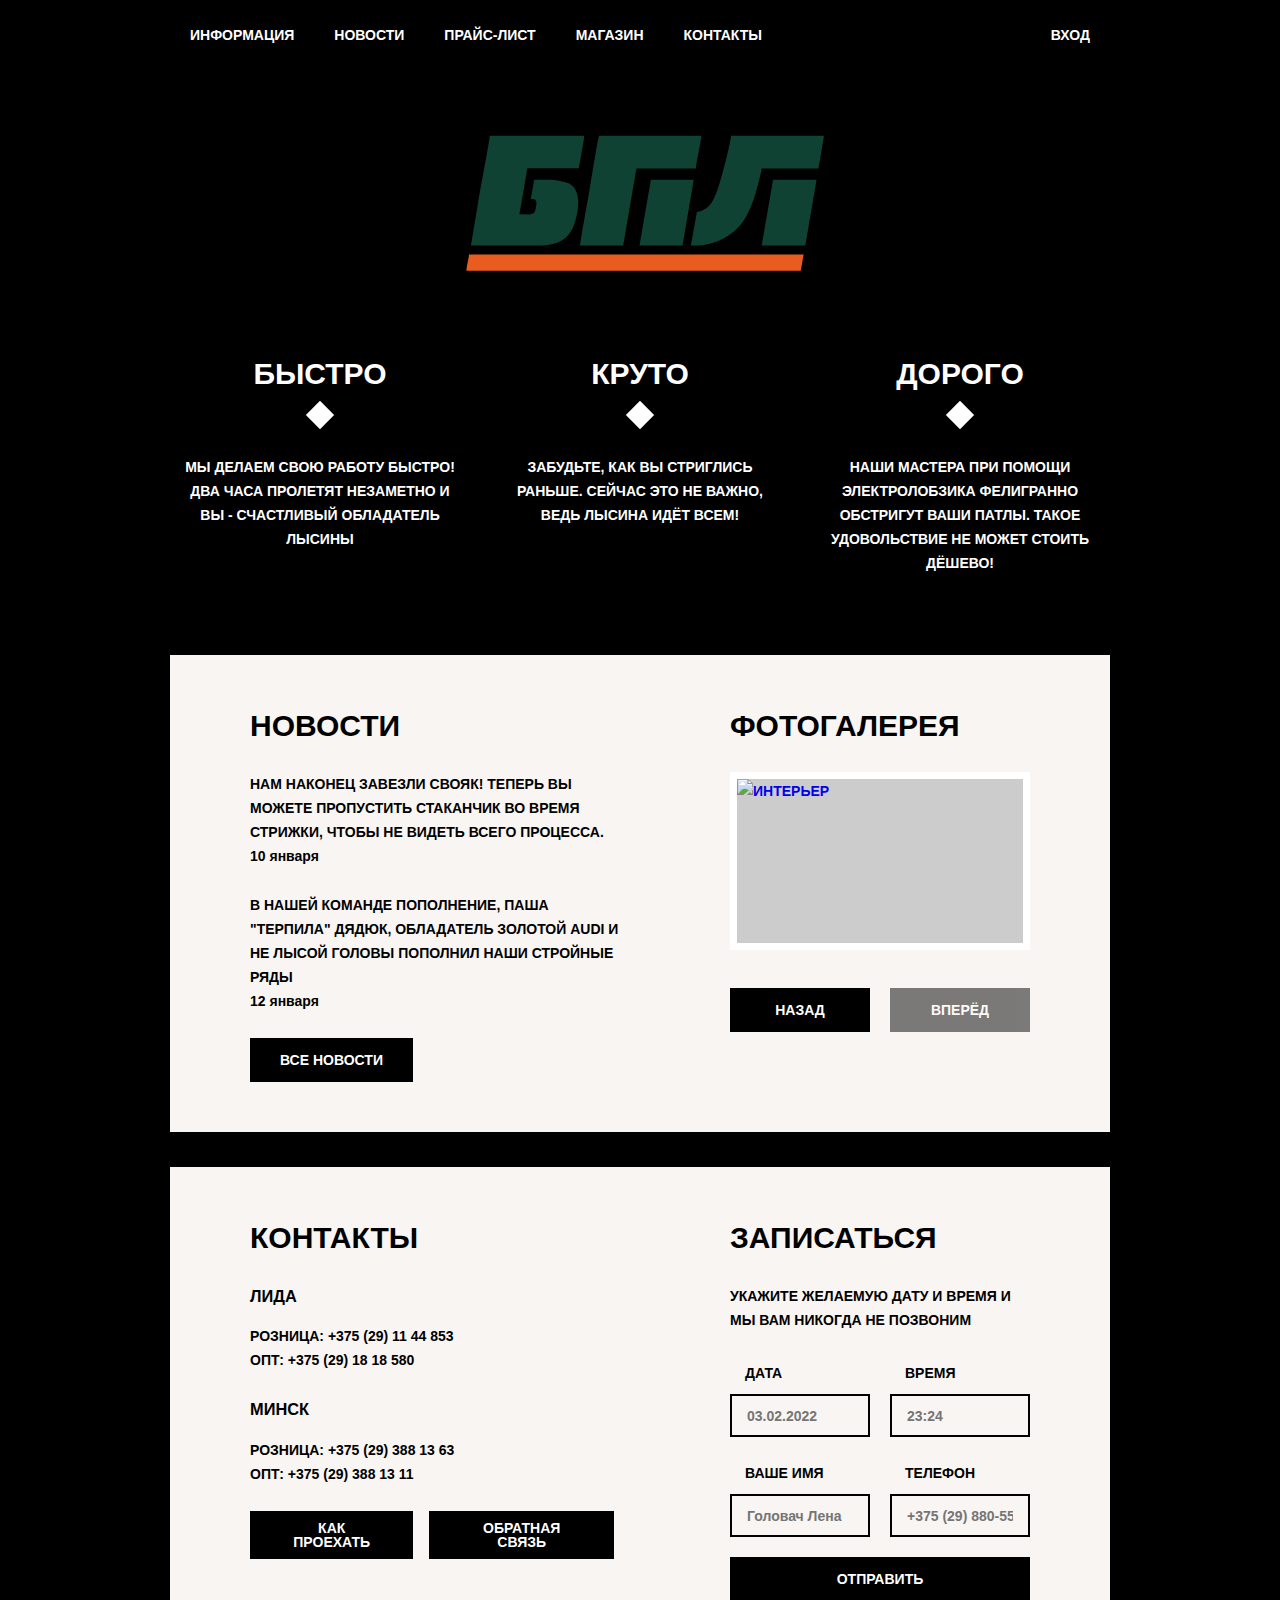
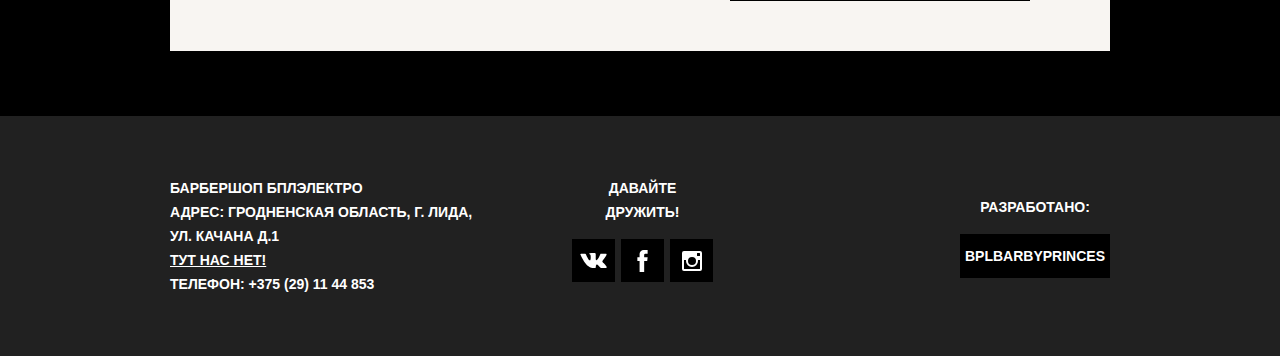
==== commit d4c5ab83: "Коммит" ====
--- a/index.html
+++ b/index.html
@@ -23,7 +23,7 @@
        </ul>
             <ul class="user-navigation">
            <li class="login-link">
-               <a class="login-link" href="login.html">Вход</a>
+               <a class="login__link" href="login.html">Вход</a>
            </li>
        </ul>
            </div>
@@ -94,8 +94,10 @@
               Розница: +375 (29) 388 13 63<br>
               Опт: +375 (29) 388 13 11
           </p>
-          <a class="button" href="map.html">Как проехать</a>
+          <div class="contacts__buttons">
+          <a class="button map-popup-button" href="map.html">Как проехать</a>
           <a class="button" href="contacts.html">Обратная связь</a>
+          </div>
       </section>
       <section class="appointment">
           <h2>Записаться</h2>
@@ -197,10 +199,12 @@
 
   <section class="modal modal-map">
       <h2 class="visually-hidden">Как до нас добраться</h2>
-      <p>
-      <div style="position:relative;overflow:hidden;"><a href="https://yandex.by/maps/org/bplelektro/1144989977/?utm_medium=mapframe&utm_source=maps" style="color:#eee;font-size:12px;position:absolute;top:0px;">БПЛэлектро</a><a href="https://yandex.by/maps/21144/lida/category/electrical_products/184107066/?utm_medium=mapframe&utm_source=maps" style="color:#eee;font-size:12px;position:absolute;top:14px;">Электротехническая продукция в Лиде</a><a href="https://yandex.by/maps/21144/lida/category/wholesale_company/184108065/?utm_medium=mapframe&utm_source=maps" style="color:#eee;font-size:12px;position:absolute;top:28px;">Оптовая компания в Лиде</a><iframe src="https://yandex.by/map-widget/v1/-/CCU5ZZEWlA" width="766" height="561" frameborder="1" allowfullscreen="true" style="position:relative;"></iframe></div>      </p>
+      <div style="position:relative;overflow:hidden;"><a href="https://yandex.by/maps/org/bplelektro/1144989977/?utm_medium=mapframe&utm_source=maps" style="color:#eee;font-size:12px;position:absolute;top:0px;">БПЛэлектро</a><a href="https://yandex.by/maps/21144/lida/category/electrical_products/184107066/?utm_medium=mapframe&utm_source=maps" style="color:#eee;font-size:12px;position:absolute;top:14px;">Электротехническая продукция в Лиде</a><a href="https://yandex.by/maps/21144/lida/category/wholesale_company/184108065/?utm_medium=mapframe&utm_source=maps" style="color:#eee;font-size:12px;position:absolute;top:28px;">Оптовая компания в Лиде</a><iframe src="https://yandex.by/map-widget/v1/-/CCU5ZZEWlA" width="766" height="561" frameborder="1" allowfullscreen="true" style="position:relative;"></iframe></div>
       <button class="modal-close" type="button">Закрыть</button>
   </section>
+
+<script src="js/popup.js"></script>
+
 </body>
 
 </html>--- a/css/style.css
+++ b/css/style.css
@@ -157,15 +157,20 @@
   list-style: none;
 }
 
-.inner-page .user-navigation {
+.inner-page{
   margin-left: auto;
 }
+.login-link{
+  display: flex;
+  align-items: center;
+  justify-content: center;
+}
+
 
 .site-navigation a,
 .user-navigation a {
   display: block;
   padding: 25px 20px;
-
   vertical-align: middle;
   color: #ffffff;
 }
@@ -204,22 +209,7 @@
 
 .user-navigation .login-link {
   position: relative;
-
   padding-left: 50px;
-}
-
-.login-link::before {
-  content: "";
-
-  position: absolute;
-  top: 27px;
-  left: 24px;
-
-  width: 16px;
-  height: 18px;
-
-
-  opacity: 0.3;
 }
 
 .login-link:hover::before,
@@ -363,9 +353,15 @@
 .contacts {
   width: 380px;
 }
+.contacts__buttons{
+  display: flex;
+  align-items: center;
+  justify-content: space-between;
+  line-height: 1;
+  height: auto;
+}
 
 .contacts p {
-  margin: 0;
   margin-bottom: 25px;
 }
 
@@ -374,7 +370,6 @@
 }
 
 .appointment-info {
-  margin: 0;
   margin-bottom: 15px;
 }
 
@@ -386,7 +381,6 @@
 
 .appointment-item {
   width: 140px;
-  margin: 0;
   margin-bottom: 10px;
 }
 
@@ -398,11 +392,7 @@
 
 .appointment-item input {
   width: 140px;
-  padding-top: 8px;
-  padding-left: 15px;
-  padding-right: 15px;
-  padding-bottom: 7px;
-
+  padding: 8px 15px 7px 15px;
   font: inherit;
   background-color: transparent;
   border: 2px solid #000000;
@@ -443,8 +433,6 @@
   justify-content: flex-start;
   flex-wrap: wrap;
   padding: 0;
-  margin: 0;
-
   list-style: none;
 }
 
@@ -632,7 +620,6 @@
   display: flex;
   flex-wrap: wrap;
   padding: 0;
-  margin: 0;
   margin-bottom: 25px;
 
   list-style: none;
@@ -665,10 +652,7 @@
 
 .catalog-item h3 {
   order: 1;
-  margin-top: 17px;
-  margin-bottom: 12px;
-  margin-left: 16px;
-  margin-right: 15px;
+  margin: 17px 16px 12px 15px;
 
   font-size: 14px;
   line-height: 18px;
@@ -689,7 +673,6 @@
 .catalog-item-price {
   display: flex;
   margin: 15px;
-  margin-top: 0;
 }
 
 .catalog-item-price b {
@@ -713,6 +696,146 @@
   line-height: 20px;
   color: #ffffff;
 }
+.inner-content {
+  margin-bottom: 75px;
+}
+
+.inner-content h2 {
+  margin-top: 60px;
+  margin-bottom: 30px;
+
+  font-size: 24px;
+  line-height: 30px;
+}
+
+.inner-content h3 {
+  margin-top: 60px;
+  margin-bottom: 30px;
+
+  font-size: 20px;
+  line-height: 24px;
+}
+
+.inner-content h2 + h3 {
+  margin-top: 30px;
+}
+
+.inner-content p {
+  margin: 14px 0;
+}
+
+.inner-content table {
+  border-collapse: collapse;
+}
+
+.inner-content td {
+  padding: 10px 15px;
+
+  border: 2px solid #000000;
+}
+
+.inner-content .big-heading {
+  display: flex;
+  align-items: center;
+
+  margin-top: 55px;
+  margin-bottom: 65px;
+
+  font-size: 48px;
+  line-height: 48px;
+  text-align: center;
+}
+
+.big-heading::before,
+.big-heading::after {
+  content: "";
+
+  flex-grow: 1;
+  flex-shrink: 0;
+
+  width: 50px;
+  height: 2px;
+
+  background: #000000;
+}
+
+.big-heading::before {
+  margin-right: 25px;
+}
+
+.big-heading::after {
+  margin-left: 25px;
+}
+
+.custom-list-1 {
+  margin: 14px 0;
+  padding: 0;
+
+  list-style: none;
+}
+
+.custom-list-1 li {
+  position: relative;
+
+  margin-bottom: 15px;
+  padding-left: 20px;
+}
+
+.custom-list-1 li::before {
+  content: "";
+
+  position: absolute;
+  top: 8px;
+  left: 0;
+
+  width: 8px;
+  height: 8px;
+
+  background-color: #000000;
+  transform: rotate(45deg);
+}
+
+.custom-table-1 {
+  width: 100%;
+}
+
+.custom-table-1 td {
+  width: 50%;
+}
+
+.custom-table-1 td:last-child {
+  text-align: center;
+}
+
+.inner-columns {
+  display: flex;
+  justify-content: space-between;
+  flex-wrap: wrap;
+
+  margin: 60px 0;
+}
+
+.inner-column-left,
+.inner-column-right {
+  width: 460px;
+}
+
+.inner-column-left *:first-child,
+.inner-column-right *:first-child {
+  margin-top: 0;
+}
+
+.inner-column-left *:last-child,
+.inner-column-right *:last-child {
+  margin-bottom: 0;
+}
+
+.inner-columns > h2:first-child {
+  width: 460px;
+  margin-top: 0;
+  margin-right: calc(100% - 460px);
+}
+
 
 .pagination-list {
   display: flex;
@@ -766,17 +889,14 @@
 
 .product-photo-preview {
   display: flex;
-  padding: 0;
-  margin: 0;
-
+  margin-top: 20px;
   list-style: none;
 }
 
 .product-photo-preview li {
-  width: 140px;
-  height: 149px;
   margin-right: 20px;
-
+  height: auto;
+  width: 149px;
   box-shadow: 0 0 10px 2px rgba(0, 0, 0, 0.1);
 }
 
@@ -784,14 +904,19 @@
   box-shadow: 0 0 10px 2px rgba(0, 0, 0, 0.2);
 }
 
-.product-photo-preview li:nth-child(3n) {
+.product-photo-preview li:nth-child(4n) {
   margin-right: 0;
 }
+.items-wrapper{
+  display: flex;
+  justify-content: space-between;
+}
 
 .product-photo-full {
+  display: flex;
+  justify-content: center;
   width: 460px;
   height: 498px;
-  margin: 0;
   margin-bottom: 20px;
 
   box-shadow: 0 0 10px 2px rgba(0, 0, 0, 0.1);
@@ -1120,15 +1245,19 @@
 }
 
 .footer-copyright {
+  display: flex;
+  flex-direction: column;
+  justify-content: center;
+  text-align: center;
   max-width: 150px;
-  margin: 0;
   margin-left: auto;
 
+}
+
+.footer-copyright .button {
+  display: flex;
   text-align: center;
-}
-
-.footer-copyright .button {
-  display: block;
+  justify-content: center;
   margin-right: 0;
 }
 
@@ -1329,6 +1458,24 @@
   border: 7px solid white;
 }
 
-.modal-map p {
-  margin: 0;
-}
+@keyframes bounce {
+  0% {transform:  translateY(-2000px); }
+  70% {transform:  translateY(30px); }
+  90% {transform:  translateY(-10px); }
+  100% {transform:  translateY(0px); }
+}
+.modal-show{
+  display: block;
+  animation-name: bounce;
+  animation-duration: 0.6s;
+}
+
+@keyframes  shake {
+  0%, 100% {transform: translateX(0);}
+  10%, 30%, 50%, 70%, 90% { transform: translateX(-10px); }
+  20%, 40%, 60%, 80% { transform: translateX(10px);}
+}
+.modal-error{
+  animation: shake;
+  animation-duration: 0.6s;
+}
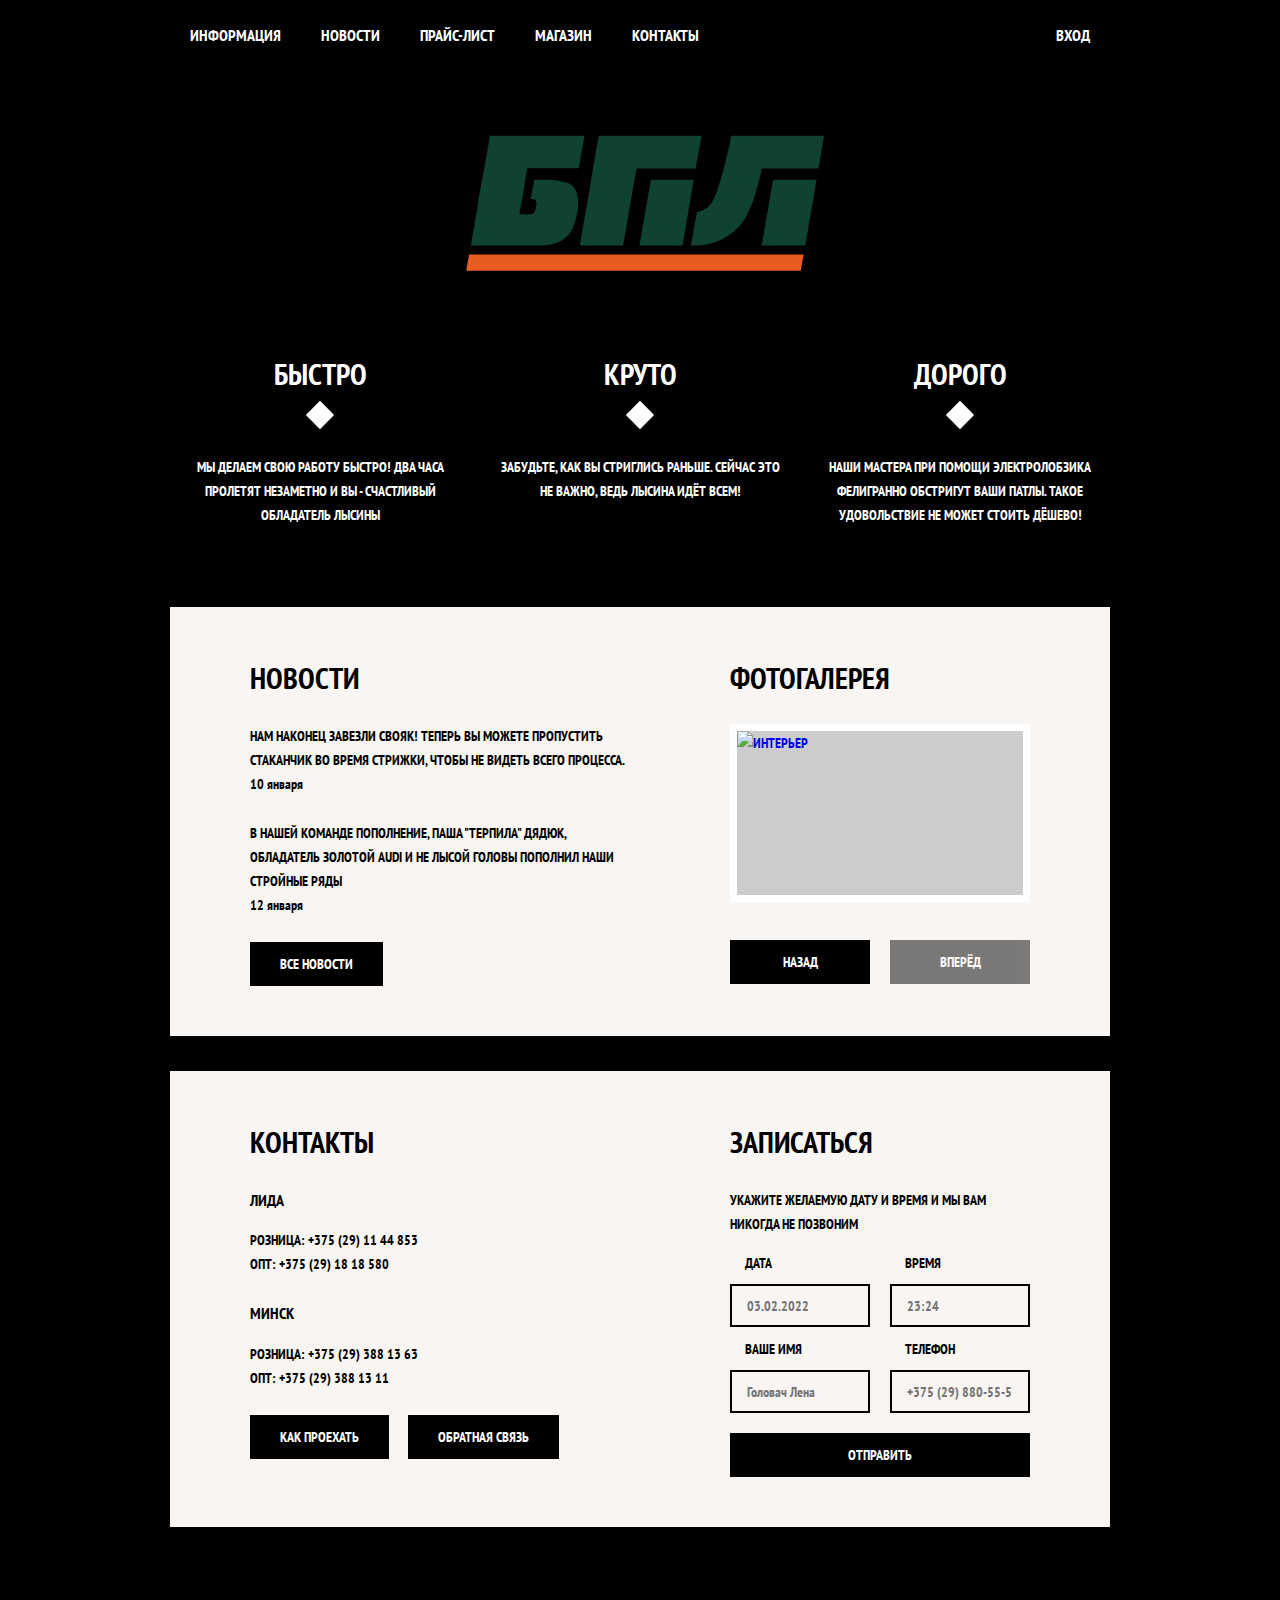
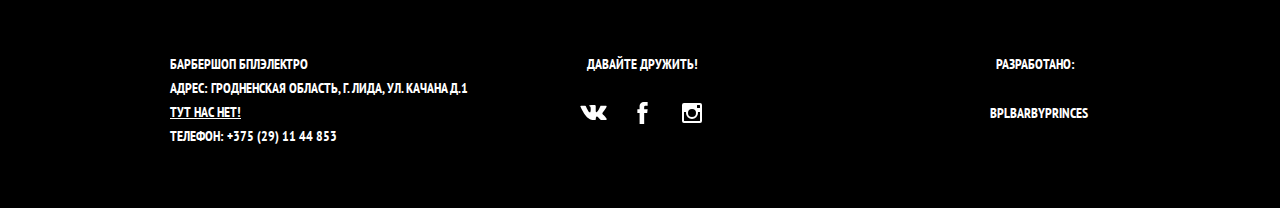
==== commit bd6d391d: "Привёл всё в порядок как в курсе" ====
--- a/index.html
+++ b/index.html
@@ -4,6 +4,7 @@
     <meta charset="UTF-8">
     <meta name="viewport" content="width=device-width, initial-scale=1, maximum-scale=1">
     <title>Барбершоп "БПЛэлектро"</title>
+    <link rel="stylesheet" href="https://fonts.googleapis.com/css?family=PT+Sans+Narrow:400,700&amp;subset=latin,cyrillic">
     <link rel="stylesheet" href="css/style.css">
 </head>
 <body>
--- a/css/style.css
+++ b/css/style.css
@@ -2,7 +2,8 @@
   min-width: 960px;
   margin: 0;
   padding: 0;
-  font-family: "Monserat", sans-serif;
+
+  font-family: "PT Sans Narrow", Arial, sans-serif;
   font-size: 14px;
   line-height: 24px;
   font-weight: 700;
@@ -10,12 +11,18 @@
   text-transform: uppercase;
 
   background-color: #000000;
+  background-image:linear-gradient(to bottom, rgba(0,0,0,0.95),rgba(0,0,0,0)), url("img/bg.jpg");
+  background-position: top center;
+  background-repeat: no-repeat;
 }
 
 .inner-page {
   color: #000000;
 
   background-color: #f9f6f3;
+  background-image: url("img/inner-bgr.jpg");
+  background-position: 0 0;
+  background-repeat: repeat;
 }
 
 a {
@@ -94,7 +101,7 @@
   flex-direction: column;
   align-items: center;
 
-  font-size: 14px;
+  font-size: 16px;
   line-height: 20px;
   color: #ffffff;
 
@@ -157,20 +164,15 @@
   list-style: none;
 }
 
-.inner-page{
+.inner-page .user-navigation {
   margin-left: auto;
 }
-.login-link{
-  display: flex;
-  align-items: center;
-  justify-content: center;
-}
-
 
 .site-navigation a,
 .user-navigation a {
   display: block;
   padding: 25px 20px;
+
   vertical-align: middle;
   color: #ffffff;
 }
@@ -186,10 +188,6 @@
   position: relative;
 }
 
-.site-navigation-current a[href] {
-  pointer-events: none;
-}
-
 .site-navigation-current a:not([href]) {
   background-color: #000000;
 }
@@ -209,7 +207,25 @@
 
 .user-navigation .login-link {
   position: relative;
+
   padding-left: 50px;
+}
+
+.login-link::before {
+  content: "";
+
+  position: absolute;
+  top: 27px;
+  left: 24px;
+
+  width: 16px;
+  height: 18px;
+
+  background: url("img/login.svg");
+  background-repeat: no-repeat;
+  background-position: 0 0;
+
+  opacity: 0.3;
 }
 
 .login-link:hover::before,
@@ -353,15 +369,9 @@
 .contacts {
   width: 380px;
 }
-.contacts__buttons{
-  display: flex;
-  align-items: center;
-  justify-content: space-between;
-  line-height: 1;
-  height: auto;
-}
 
 .contacts p {
+  margin: 0;
   margin-bottom: 25px;
 }
 
@@ -370,6 +380,7 @@
 }
 
 .appointment-info {
+  margin: 0;
   margin-bottom: 15px;
 }
 
@@ -381,6 +392,7 @@
 
 .appointment-item {
   width: 140px;
+  margin: 0;
   margin-bottom: 10px;
 }
 
@@ -392,7 +404,8 @@
 
 .appointment-item input {
   width: 140px;
-  padding: 8px 15px 7px 15px;
+  padding: 8px 15px 7px;
+
   font: inherit;
   background-color: transparent;
   border: 2px solid #000000;
@@ -424,15 +437,14 @@
   line-height: 42px;
 }
 
-.inner-page-title {
-  margin-bottom: 55px;
-}
-
 .breadcrumbs {
   display: flex;
   justify-content: flex-start;
   flex-wrap: wrap;
   padding: 0;
+  margin: 0;
+  margin-bottom: 20px;
+
   list-style: none;
 }
 
@@ -555,6 +567,9 @@
   width: 12px;
   height: 12px;
 
+  background-image: url("img/cross.svg");
+  background-repeat: no-repeat;
+  background-position: 0 0;
 }
 
 .filter-input-radio + label::before {
@@ -620,6 +635,7 @@
   display: flex;
   flex-wrap: wrap;
   padding: 0;
+  margin: 0;
   margin-bottom: 25px;
 
   list-style: none;
@@ -652,7 +668,10 @@
 
 .catalog-item h3 {
   order: 1;
-  margin: 17px 16px 12px 15px;
+  margin-top: 17px;
+  margin-bottom: 12px;
+  margin-left: 16px;
+  margin-right: 15px;
 
   font-size: 14px;
   line-height: 18px;
@@ -673,6 +692,7 @@
 .catalog-item-price {
   display: flex;
   margin: 15px;
+  margin-top: 0;
 }
 
 .catalog-item-price b {
@@ -696,146 +716,6 @@
   line-height: 20px;
   color: #ffffff;
 }
-.inner-content {
-  margin-bottom: 75px;
-}
-
-.inner-content h2 {
-  margin-top: 60px;
-  margin-bottom: 30px;
-
-  font-size: 24px;
-  line-height: 30px;
-}
-
-.inner-content h3 {
-  margin-top: 60px;
-  margin-bottom: 30px;
-
-  font-size: 20px;
-  line-height: 24px;
-}
-
-.inner-content h2 + h3 {
-  margin-top: 30px;
-}
-
-.inner-content p {
-  margin: 14px 0;
-}
-
-.inner-content table {
-  border-collapse: collapse;
-}
-
-.inner-content td {
-  padding: 10px 15px;
-
-  border: 2px solid #000000;
-}
-
-.inner-content .big-heading {
-  display: flex;
-  align-items: center;
-
-  margin-top: 55px;
-  margin-bottom: 65px;
-
-  font-size: 48px;
-  line-height: 48px;
-  text-align: center;
-}
-
-.big-heading::before,
-.big-heading::after {
-  content: "";
-
-  flex-grow: 1;
-  flex-shrink: 0;
-
-  width: 50px;
-  height: 2px;
-
-  background: #000000;
-}
-
-.big-heading::before {
-  margin-right: 25px;
-}
-
-.big-heading::after {
-  margin-left: 25px;
-}
-
-.custom-list-1 {
-  margin: 14px 0;
-  padding: 0;
-
-  list-style: none;
-}
-
-.custom-list-1 li {
-  position: relative;
-
-  margin-bottom: 15px;
-  padding-left: 20px;
-}
-
-.custom-list-1 li::before {
-  content: "";
-
-  position: absolute;
-  top: 8px;
-  left: 0;
-
-  width: 8px;
-  height: 8px;
-
-  background-color: #000000;
-  transform: rotate(45deg);
-}
-
-.custom-table-1 {
-  width: 100%;
-}
-
-.custom-table-1 td {
-  width: 50%;
-}
-
-.custom-table-1 td:last-child {
-  text-align: center;
-}
-
-.inner-columns {
-  display: flex;
-  justify-content: space-between;
-  flex-wrap: wrap;
-
-  margin: 60px 0;
-}
-
-.inner-column-left,
-.inner-column-right {
-  width: 460px;
-}
-
-.inner-column-left *:first-child,
-.inner-column-right *:first-child {
-  margin-top: 0;
-}
-
-.inner-column-left *:last-child,
-.inner-column-right *:last-child {
-  margin-bottom: 0;
-}
-
-.inner-columns > h2:first-child {
-  width: 460px;
-  margin-top: 0;
-  margin-right: calc(100% - 460px);
-}
-
 
 .pagination-list {
   display: flex;
@@ -889,14 +769,24 @@
 
 .product-photo-preview {
   display: flex;
-  margin-top: 20px;
+  padding: 0;
+  margin: 0;
+  margin-top: 60px;
+
   list-style: none;
 }
 
+.items-wrapper{
+  display: flex;
+  justify-content: space-between;
+}
+
 .product-photo-preview li {
+  display: flex;
+  width: 140px;
+  height: 149px;
   margin-right: 20px;
-  height: auto;
-  width: 149px;
+
   box-shadow: 0 0 10px 2px rgba(0, 0, 0, 0.1);
 }
 
@@ -907,16 +797,11 @@
 .product-photo-preview li:nth-child(4n) {
   margin-right: 0;
 }
-.items-wrapper{
-  display: flex;
-  justify-content: space-between;
-}
 
 .product-photo-full {
-  display: flex;
-  justify-content: center;
   width: 460px;
   height: 498px;
+  margin: 0;
   margin-bottom: 20px;
 
   box-shadow: 0 0 10px 2px rgba(0, 0, 0, 0.1);
@@ -1065,10 +950,10 @@
 .inner-content .big-heading {
   display: flex;
   align-items: center;
-  
+
   margin-top: 55px;
   margin-bottom: 65px;
-  
+
   font-size: 48px;
   line-height: 48px;
   text-align: center;
@@ -1077,7 +962,7 @@
 .big-heading::before,
 .big-heading::after {
   content: "";
-  
+
   flex-grow: 1;
   flex-shrink: 0;
 
@@ -1139,7 +1024,7 @@
   display: flex;
   justify-content: space-between;
   flex-wrap: wrap;
-  
+
   margin: 60px 0;
 }
 
@@ -1169,126 +1054,69 @@
   padding-right: 80px;
 }
 
-.main-footer {
-  padding: 60px 0;
-  margin-top: 65px;
-
-  color: #ffffff;
-
-  background-color: #212121;
-}
-
-.inner-page .main-footer {
-  margin-top: 45px;
-}
-
-.main-footer .container {
-  display: flex;
-}
-
-.footer-contacts {
-  width: 320px;
-  margin: 0;
-  margin-right: 80px;
-}
-
-.footer-contacts a {
-  color: #ffffff;
-  text-decoration: underline;
-}
-
-.footer-contacts a:hover,
-.footer-contacts a:focus {
-  text-decoration: none;
-}
-
-.footer-social {
-  width: 145px;
-
-  text-align: center;
-}
-
-.footer-social ul {
-  display: flex;
-  flex-wrap: wrap;
-  justify-content: space-between;
-  width: 141px;
-  margin: 0 auto;
-  padding: 0;
-
-  list-style: none;
-}
-
-.footer-social b {
-  display: block;
-  margin-bottom: 15px;
-}
-
-.social-button {
-  display: flex;
-  align-items: center;
-  justify-content: center;
-  width: 43px;
-  height: 43px;
-
-  background-color: #000000;
-}
-
-.social-button:hover,
-.social-button:focus {
-  background-color: #ffffff;
-}
-
-.social-button:hover path,
-.social-button:focus path {
-  fill: #000000;
-}
-
-.footer-copyright {
-  display: flex;
-  flex-direction: column;
-  justify-content: center;
-  text-align: center;
-  max-width: 150px;
-  margin-left: auto;
-
-}
-
-.footer-copyright .button {
-  display: flex;
-  text-align: center;
-  justify-content: center;
-  margin-right: 0;
-}
-
-.footer-copyright b {
-  display: block;
-  margin-bottom: 15px;
-}
-
-.footer-copyright .button:hover,
-.footer-copyright .button:focus {
-  color: #000000;
-
-  background-color: #ffffff;
-}
-
-/* Всплывающая форма */
+@keyframes bounce {
+  0% {
+    transform: translateY(-2000px);
+  }
+
+  70% {
+    transform: translateY(30px);
+  }
+
+  90% {
+    transform: translateY(-10px);
+  }
+
+  100% {
+    transform: translateY(0);
+  }
+}
+
+@keyframes shake {
+  0%,
+  100% {
+    transform: translateX(0);
+  }
+
+  10%,
+  30%,
+  50%,
+  70%,
+  90% {
+    transform: translateX(-10px);
+  }
+
+  20%,
+  40%,
+  60%,
+  80% {
+    transform: translateX(10px);
+  }
+}
 
 .modal {
   position: fixed;
-  
+
+  display: none;
+
   color: #000000;
 
   background-color: #f8f3f0;
-  box-shadow: 0 30px 50px rgba(0, 0, 0, 0.7);
+}
+
+.modal-show {
+  display: block;
+
+  animation: bounce 0.6s;
+}
+
+.modal-error {
+  animation: shake 0.6s;
 }
 
 .modal-login {
   top: 120px;
   left: 50%;
-  
-  display: none;
 
   width: 300px;
   margin-left: -230px;
@@ -1299,7 +1127,7 @@
   position: absolute;
   top: 0;
   right: -34px;
-  
+
   width: 22px;
   height: 22px;
 
@@ -1357,11 +1185,11 @@
   width: 300px;
   padding: 10px 15px;
   padding-right: 40px;
-  
+
   font: inherit;
   color: #000000;
   text-transform: uppercase;
-  
+
   background-color: #f9f6f3;
   border: 2px solid #000000;
 }
@@ -1377,6 +1205,17 @@
   margin: 15px 0;
 }
 
+.login-icon-user {
+  background-image: url("img/user.svg");
+  background-position: 270px center;
+  background-repeat: no-repeat;
+}
+
+.login-icon-password {
+  background-image: url("img/lock.svg");
+  background-position: 270px center;
+  background-repeat: no-repeat;
+}
 
 .login-checkbox {
   position: relative;
@@ -1449,13 +1288,131 @@
   top: 50%;
   left: 50%;
 
-  display: none;
   width: 766px;
-  height: 561px;
+  height: 560px;
   margin-top: -280px;
   margin-left: -390px;
-  
+
   border: 7px solid white;
+}
+
+.modal-map p {
+  position: absolute;
+  top: 0;
+  left: 0;
+  z-index: 1;
+
+  margin: 0;
+}
+
+.modal-map iframe {
+  position: relative;
+  z-index: 2;
+
+  border: none;
+}
+
+.main-footer {
+  padding: 60px 0;
+  margin-top: 65px;
+  background-color: black;
+
+  color: #ffffff;
+}
+
+.inner-page .main-footer {
+  margin-top: 45px;
+  background-image: linear-gradient(to bottom, black, transparent), url("img/footer.jpg");
+  background-size: 10px 40px, auto;
+  background-position: 0 0;
+  background-repeat: repeat-x, repeat;
+}
+
+.main-footer .container {
+  display: flex;
+}
+
+.footer-contacts {
+  width: 320px;
+  margin: 0;
+  margin-right: 80px;
+}
+
+.footer-contacts a {
+  color: #ffffff;
+  text-decoration: underline;
+}
+
+.footer-contacts a:hover,
+.footer-contacts a:focus {
+  text-decoration: none;
+}
+
+.footer-social {
+  width: 145px;
+
+  text-align: center;
+}
+
+.footer-social ul {
+  display: flex;
+  flex-wrap: wrap;
+  justify-content: space-between;
+  width: 141px;
+  margin: 0 auto;
+  padding: 0;
+
+  list-style: none;
+}
+
+.footer-social b {
+  display: block;
+  margin-bottom: 15px;
+}
+
+.social-button {
+  display: flex;
+  align-items: center;
+  justify-content: center;
+  width: 43px;
+  height: 43px;
+
+  background-color: #000000;
+}
+
+.social-button:hover,
+.social-button:focus {
+  background-color: #ffffff;
+}
+
+.social-button:hover path,
+.social-button:focus path {
+  fill: #000000;
+}
+
+.footer-copyright {
+  max-width: 150px;
+  margin: 0;
+  margin-left: auto;
+
+  text-align: center;
+}
+
+.footer-copyright .button {
+  display: block;
+  margin-right: 0;
+}
+
+.footer-copyright b {
+  display: block;
+  margin-bottom: 15px;
+}
+
+.footer-copyright .button:hover,
+.footer-copyright .button:focus {
+  color: #000000;
+
+  background-color: #ffffff;
 }
 
 @keyframes bounce {
